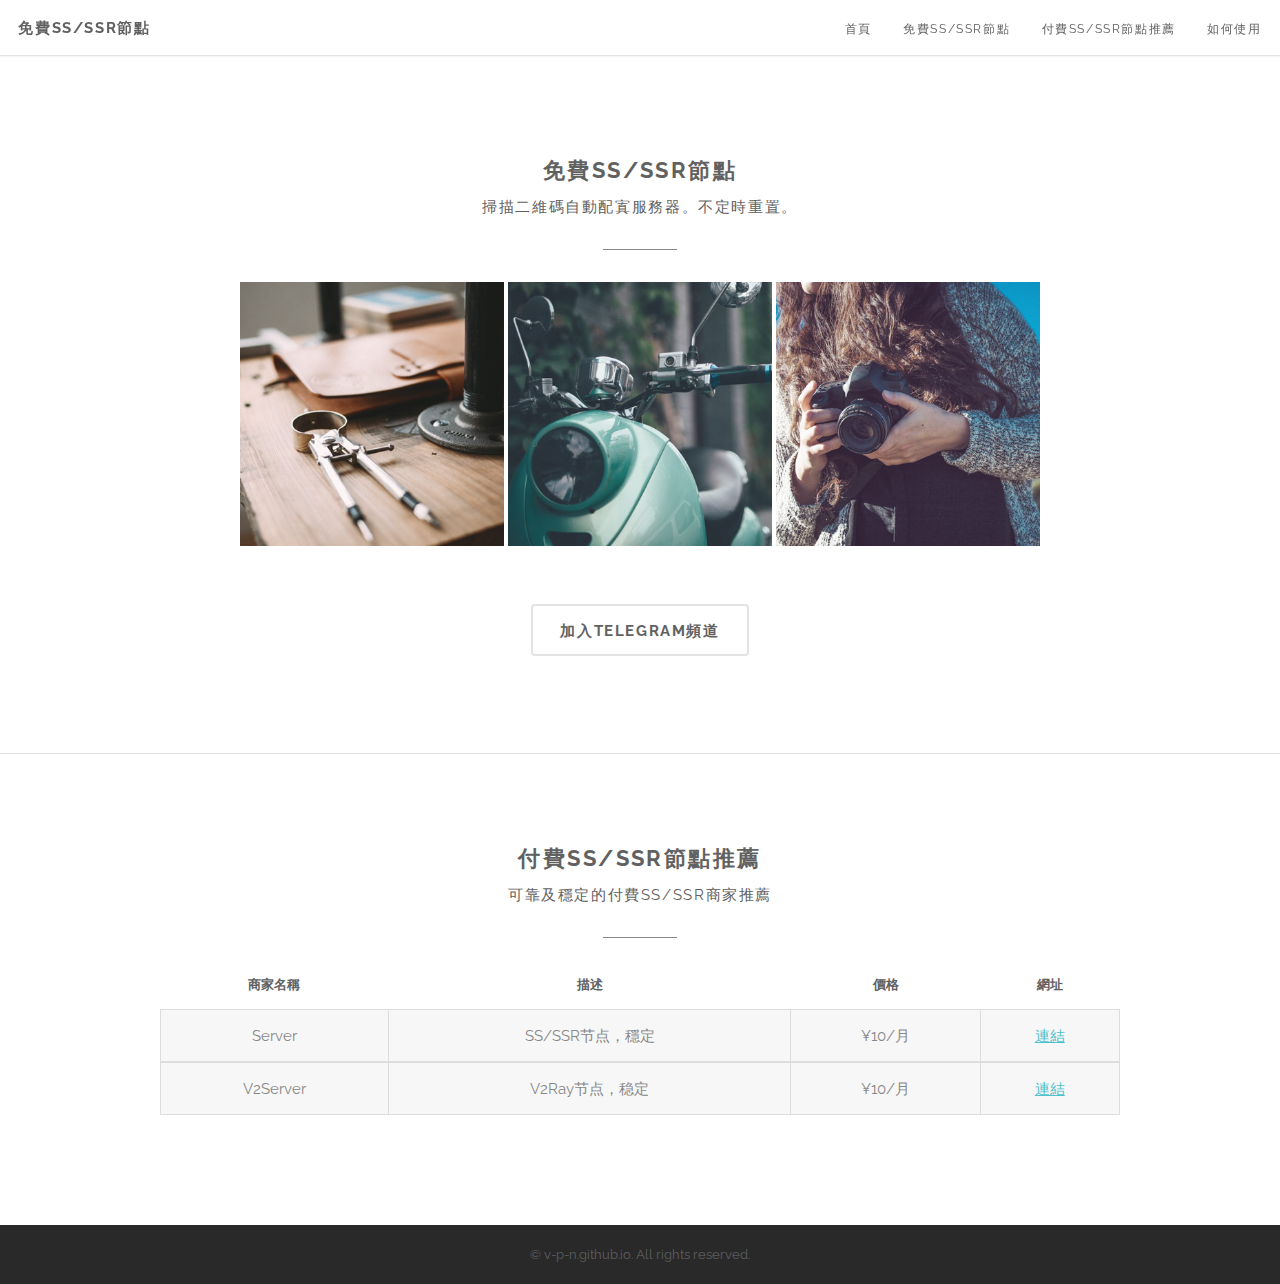
==== index.html @ 8979adcf "Update index.html" ====
<!DOCTYPE html>
<html>
	<head>
		<title>永久免费SS/SSR节点分享</title>
		<meta charset="utf-8" />
		<meta name="keywords" content="永久免费SS/SSR节点分享，免费VPN，免费Shadowsocks账号，免费Shadowrocket账号" />
		<meta name="description" content="永久免费SS/ShadowsocksR节点分享" />
		<meta name="viewport" content="width=device-width, initial-scale=1" />	
		<link rel="shortcut icon" href="/assets/logo.png">
		<link rel="stylesheet" href="/assets/css/main.css" />		
	</head>
	<body class="landing">

		<!-- Header -->
			<div id="header">
				<h1 id="logo"><a href="index.html">免費SS/SSR節點</a></h1>
				<p>永久免費SS/SSR節點分享</p>
				<nav id="nav">
					<ul>
						<li><a href="index.html">首頁</a></li>
						<li>
							<a href="#free">免費SS/SSR節點</a>
						</li>
						<li><a href="#sslist">付費SS/SSR節點推薦</a></li>
						<li><a href="https://shadowsocks-help.github.io/" " target="_blank">如何使用</a></li>
					</ul>
				</nav>
			</div>

		<!-- Free -->
			<section id="free" class="wrapper style1 special">
				<div class="container">
					<header class="major">
						<h2>免費SS/SSR節點</h2>
						<p>掃描二維碼自動配寘服務器。不定時重置。</p>
					</header>
				</div>
				<section class="carousel">
					<article>
						<a href="/assets/01.JPG" class="image ">
							<img src="/assets/01.jpg" alt="" title="节点-1" /></a>
					</article>
					<article>
						<a href="/assets/02.JPG" class="image ">
							<img src="/assets/02.jpg" alt="" title="节点-2" /></a>
					</article>
					<article>
						<a href="/assets/03.JPG" class="image ">
							<img src="/assets/03.jpg" alt="" title="节点-3" /></a>
					</article>
				</section>
				<div class="container">
					<ul class="actions align-center">
						<li><a href="https://t.me/freessssr" " target="_blank"  class="button alt">加入Telegram頻道</a></li>
					</ul>
				</div>
			</section>

		<!-- sslist -->
			<section id="sslist" class="wrapper style1 special">
				<div class="container">
					<header class="major">
						<h2>付費SS/SSR節點推薦</h2>
						<p>可靠及穩定的付費SS/SSR商家推薦</p>
					</header>
						<section>
							<div class="table-wrapper">
								<table class="alt">
									<thead>
										<tr>
											<th>商家名稱</th>
											<th>描述</th>
											<th>價格</th>
											<th>網址</th>
										</tr>
									</thead>
									<tbody>
                                                                                <tr>
                                                                                        <td>Server</td>
                                                                                        <td>SS/SSR节点，穩定</td>
                                                                                        <td>¥10/月</td>
                                                                                        <td><a href="https://s-s-r.github.io/
" target="_blank">連結</a></td>
                                                                                </tr>
										
									</tbody>
																		<tbody>
                                                                                <tr>
                                                                                        <td>V2Server</td>
                                                                                        <td>V2Ray节点，稳定</td>
                                                                                        <td>¥10/月</td>
                                                                                        <td><a href="https://v2server.github.io/
" target="_blank">連結</a></td>
                                                                                </tr>
										
									</tbody>
									<tfoot>
										<tr>
											<td colspan="2"></td>
											</td>                                                                                      
										</tr>
									</tfoot>
								</table>
							</div>
						</section>
				</div>
			</section>

		<!-- Footer -->
			<div id="footer">
				<div class="copyright">
					&copy; v-p-n.github.io. All rights reserved.
				</div>
			</div>

		<!-- Scripts -->
			<script src="/assets/jquery.min.js"></script>
			<script src="/assets/skel.min.js"></script>
			<script src="/assets/jquery.dropotron.min.js"></script>
			<script src="/assets/jquery.onvisible.min.js"></script>
			<script src="/assets/jquery.poptrox.min.js"></script>
			<script src="/assets/util.js"></script>			
			<script src="/assets/main.js"></script>
	</body>
</html>
---- assets/css/main.css ----
@import url("font-awesome.min.css");
@import url("https://fonts.googleapis.com/css?family=Raleway:400,700");

/*
	Gravity by Pixelarity
	pixelarity.com | hello@pixelarity.com
	License: pixelarity.com/license
*/

/* Reset */

	html, body, div, span, applet, object, iframe, h1, h2, h3, h4, h5, h6, p, blockquote, pre, a, abbr, acronym, address, big, cite, code, del, dfn, em, img, ins, kbd, q, s, samp, small, strike, strong, sub, sup, tt, var, b, u, i, center, dl, dt, dd, ol, ul, li, fieldset, form, label, legend, table, caption, tbody, tfoot, thead, tr, th, td, article, aside, canvas, details, embed, figure, figcaption, footer, header, hgroup, menu, nav, output, ruby, section, summary, time, mark, audio, video {
		margin: 0;
		padding: 0;
		border: 0;
		font-size: 100%;
		font: inherit;
		vertical-align: baseline;
	}

	article, aside, details, figcaption, figure, footer, header, hgroup, menu, nav, section {
		display: block;
	}

	body {
		line-height: 1;
	}

	ol, ul {
		list-style: none;
	}

	blockquote, q {
		quotes: none;
	}

	blockquote:before, blockquote:after, q:before, q:after {
		content: '';
		content: none;
	}

	table {
		border-collapse: collapse;
		border-spacing: 0;
	}

	body {
		-webkit-text-size-adjust: none;
	}

/* Box Model */

	*, *:before, *:after {
		-moz-box-sizing: border-box;
		-webkit-box-sizing: border-box;
		box-sizing: border-box;
	}

/* Containers */

	.container {
		margin-left: auto;
		margin-right: auto;
	}

	.container.\31 25\25 {
		width: 100%;
		max-width: 1750px;
		min-width: 1400px;
	}

	.container.\37 5\25 {
		width: 1050px;
	}

	.container.\35 0\25 {
		width: 700px;
	}

	.container.\32 5\25 {
		width: 350px;
	}

	.container {
		width: 1400px;
	}

	@media screen and (max-width: 1680px) {

		.container.\31 25\25 {
			width: 100%;
			max-width: 1500px;
			min-width: 1200px;
		}

		.container.\37 5\25 {
			width: 900px;
		}

		.container.\35 0\25 {
			width: 600px;
		}

		.container.\32 5\25 {
			width: 300px;
		}

		.container {
			width: 1200px;
		}

	}

	@media screen and (max-width: 1280px) {

		.container.\31 25\25 {
			width: 100%;
			max-width: 1200px;
			min-width: 960px;
		}

		.container.\37 5\25 {
			width: 720px;
		}

		.container.\35 0\25 {
			width: 480px;
		}

		.container.\32 5\25 {
			width: 240px;
		}

		.container {
			width: 960px;
		}

	}

	@media screen and (max-width: 980px) {

		.container.\31 25\25 {
			width: 100%;
			max-width: 112.5%;
			min-width: 90%;
		}

		.container.\37 5\25 {
			width: 67.5%;
		}

		.container.\35 0\25 {
			width: 45%;
		}

		.container.\32 5\25 {
			width: 22.5%;
		}

		.container {
			width: 90% !important;
		}

	}

	@media screen and (max-width: 736px) {

		.container.\31 25\25 {
			width: 100%;
			max-width: 112.5%;
			min-width: 90%;
		}

		.container.\37 5\25 {
			width: 67.5%;
		}

		.container.\35 0\25 {
			width: 45%;
		}

		.container.\32 5\25 {
			width: 22.5%;
		}

		.container {
			width: 90%;
		}

	}

	@media screen and (max-width: 480px) {

		.container.\31 25\25 {
			width: 100%;
			max-width: 112.5%;
			min-width: 90%;
		}

		.container.\37 5\25 {
			width: 67.5%;
		}

		.container.\35 0\25 {
			width: 45%;
		}

		.container.\32 5\25 {
			width: 22.5%;
		}

		.container {
			width: 90%;
		}

	}

/* Grid */

	.row {
		border-bottom: solid 1px transparent;
		-moz-box-sizing: border-box;
		-webkit-box-sizing: border-box;
		box-sizing: border-box;
	}

	.row > * {
		float: left;
		-moz-box-sizing: border-box;
		-webkit-box-sizing: border-box;
		box-sizing: border-box;
	}

	.row:after, .row:before {
		content: '';
		display: block;
		clear: both;
		height: 0;
	}

	.row.uniform > * > :first-child {
		margin-top: 0;
	}

	.row.uniform > * > :last-child {
		margin-bottom: 0;
	}

	.row.\30 \25 > * {
		padding: 0 0 0 0em;
	}

	.row.\30 \25 {
		margin: 0 0 -1px 0em;
	}

	.row.uniform.\30 \25 > * {
		padding: 0em 0 0 0em;
	}

	.row.uniform.\30 \25 {
		margin: 0em 0 -1px 0em;
	}

	.row > * {
		padding: 0 0 0 2em;
	}

	.row {
		margin: 0 0 -1px -2em;
	}

	.row.uniform > * {
		padding: 2em 0 0 2em;
	}

	.row.uniform {
		margin: -2em 0 -1px -2em;
	}

	.row.\32 00\25 > * {
		padding: 0 0 0 4em;
	}

	.row.\32 00\25 {
		margin: 0 0 -1px -4em;
	}

	.row.uniform.\32 00\25 > * {
		padding: 4em 0 0 4em;
	}

	.row.uniform.\32 00\25 {
		margin: -4em 0 -1px -4em;
	}

	.row.\31 50\25 > * {
		padding: 0 0 0 3em;
	}

	.row.\31 50\25 {
		margin: 0 0 -1px -3em;
	}

	.row.uniform.\31 50\25 > * {
		padding: 3em 0 0 3em;
	}

	.row.uniform.\31 50\25 {
		margin: -3em 0 -1px -3em;
	}

	.row.\35 0\25 > * {
		padding: 0 0 0 1em;
	}

	.row.\35 0\25 {
		margin: 0 0 -1px -1em;
	}

	.row.uniform.\35 0\25 > * {
		padding: 1em 0 0 1em;
	}

	.row.uniform.\35 0\25 {
		margin: -1em 0 -1px -1em;
	}

	.row.\32 5\25 > * {
		padding: 0 0 0 0.5em;
	}

	.row.\32 5\25 {
		margin: 0 0 -1px -0.5em;
	}

	.row.uniform.\32 5\25 > * {
		padding: 0.5em 0 0 0.5em;
	}

	.row.uniform.\32 5\25 {
		margin: -0.5em 0 -1px -0.5em;
	}

	.\31 2u, .\31 2u\24 {
		width: 100%;
		clear: none;
		margin-left: 0;
	}

	.\31 1u, .\31 1u\24 {
		width: 91.6666666667%;
		clear: none;
		margin-left: 0;
	}

	.\31 0u, .\31 0u\24 {
		width: 83.3333333333%;
		clear: none;
		margin-left: 0;
	}

	.\39 u, .\39 u\24 {
		width: 75%;
		clear: none;
		margin-left: 0;
	}

	.\38 u, .\38 u\24 {
		width: 66.6666666667%;
		clear: none;
		margin-left: 0;
	}

	.\37 u, .\37 u\24 {
		width: 58.3333333333%;
		clear: none;
		margin-left: 0;
	}

	.\36 u, .\36 u\24 {
		width: 50%;
		clear: none;
		margin-left: 0;
	}

	.\35 u, .\35 u\24 {
		width: 41.6666666667%;
		clear: none;
		margin-left: 0;
	}

	.\34 u, .\34 u\24 {
		width: 33.3333333333%;
		clear: none;
		margin-left: 0;
	}

	.\33 u, .\33 u\24 {
		width: 25%;
		clear: none;
		margin-left: 0;
	}

	.\32 u, .\32 u\24 {
		width: 16.6666666667%;
		clear: none;
		margin-left: 0;
	}

	.\31 u, .\31 u\24 {
		width: 8.3333333333%;
		clear: none;
		margin-left: 0;
	}

	.\31 2u\24 + *,
	.\31 1u\24 + *,
	.\31 0u\24 + *,
	.\39 u\24 + *,
	.\38 u\24 + *,
	.\37 u\24 + *,
	.\36 u\24 + *,
	.\35 u\24 + *,
	.\34 u\24 + *,
	.\33 u\24 + *,
	.\32 u\24 + *,
	.\31 u\24 + * {
		clear: left;
	}

	.\-11u {
		margin-left: 91.66667%;
	}

	.\-10u {
		margin-left: 83.33333%;
	}

	.\-9u {
		margin-left: 75%;
	}

	.\-8u {
		margin-left: 66.66667%;
	}

	.\-7u {
		margin-left: 58.33333%;
	}

	.\-6u {
		margin-left: 50%;
	}

	.\-5u {
		margin-left: 41.66667%;
	}

	.\-4u {
		margin-left: 33.33333%;
	}

	.\-3u {
		margin-left: 25%;
	}

	.\-2u {
		margin-left: 16.66667%;
	}

	.\-1u {
		margin-left: 8.33333%;
	}

	@media screen and (max-width: 1680px) {

		.row > * {
			padding: 0 0 0 2em;
		}

		.row {
			margin: 0 0 -1px -2em;
		}

		.row.uniform > * {
			padding: 2em 0 0 2em;
		}

		.row.uniform {
			margin: -2em 0 -1px -2em;
		}

		.row.\32 00\25 > * {
			padding: 0 0 0 4em;
		}

		.row.\32 00\25 {
			margin: 0 0 -1px -4em;
		}

		.row.uniform.\32 00\25 > * {
			padding: 4em 0 0 4em;
		}

		.row.uniform.\32 00\25 {
			margin: -4em 0 -1px -4em;
		}

		.row.\31 50\25 > * {
			padding: 0 0 0 3em;
		}

		.row.\31 50\25 {
			margin: 0 0 -1px -3em;
		}

		.row.uniform.\31 50\25 > * {
			padding: 3em 0 0 3em;
		}

		.row.uniform.\31 50\25 {
			margin: -3em 0 -1px -3em;
		}

		.row.\35 0\25 > * {
			padding: 0 0 0 1em;
		}

		.row.\35 0\25 {
			margin: 0 0 -1px -1em;
		}

		.row.uniform.\35 0\25 > * {
			padding: 1em 0 0 1em;
		}

		.row.uniform.\35 0\25 {
			margin: -1em 0 -1px -1em;
		}

		.row.\32 5\25 > * {
			padding: 0 0 0 0.5em;
		}

		.row.\32 5\25 {
			margin: 0 0 -1px -0.5em;
		}

		.row.uniform.\32 5\25 > * {
			padding: 0.5em 0 0 0.5em;
		}

		.row.uniform.\32 5\25 {
			margin: -0.5em 0 -1px -0.5em;
		}

		.\31 2u\28xlarge\29, .\31 2u\24\28xlarge\29 {
			width: 100%;
			clear: none;
			margin-left: 0;
		}

		.\31 1u\28xlarge\29, .\31 1u\24\28xlarge\29 {
			width: 91.6666666667%;
			clear: none;
			margin-left: 0;
		}

		.\31 0u\28xlarge\29, .\31 0u\24\28xlarge\29 {
			width: 83.3333333333%;
			clear: none;
			margin-left: 0;
		}

		.\39 u\28xlarge\29, .\39 u\24\28xlarge\29 {
			width: 75%;
			clear: none;
			margin-left: 0;
		}

		.\38 u\28xlarge\29, .\38 u\24\28xlarge\29 {
			width: 66.6666666667%;
			clear: none;
			margin-left: 0;
		}

		.\37 u\28xlarge\29, .\37 u\24\28xlarge\29 {
			width: 58.3333333333%;
			clear: none;
			margin-left: 0;
		}

		.\36 u\28xlarge\29, .\36 u\24\28xlarge\29 {
			width: 50%;
			clear: none;
			margin-left: 0;
		}

		.\35 u\28xlarge\29, .\35 u\24\28xlarge\29 {
			width: 41.6666666667%;
			clear: none;
			margin-left: 0;
		}

		.\34 u\28xlarge\29, .\34 u\24\28xlarge\29 {
			width: 33.3333333333%;
			clear: none;
			margin-left: 0;
		}

		.\33 u\28xlarge\29, .\33 u\24\28xlarge\29 {
			width: 25%;
			clear: none;
			margin-left: 0;
		}

		.\32 u\28xlarge\29, .\32 u\24\28xlarge\29 {
			width: 16.6666666667%;
			clear: none;
			margin-left: 0;
		}

		.\31 u\28xlarge\29, .\31 u\24\28xlarge\29 {
			width: 8.3333333333%;
			clear: none;
			margin-left: 0;
		}

		.\31 2u\24\28xlarge\29 + *,
		.\31 1u\24\28xlarge\29 + *,
		.\31 0u\24\28xlarge\29 + *,
		.\39 u\24\28xlarge\29 + *,
		.\38 u\24\28xlarge\29 + *,
		.\37 u\24\28xlarge\29 + *,
		.\36 u\24\28xlarge\29 + *,
		.\35 u\24\28xlarge\29 + *,
		.\34 u\24\28xlarge\29 + *,
		.\33 u\24\28xlarge\29 + *,
		.\32 u\24\28xlarge\29 + *,
		.\31 u\24\28xlarge\29 + * {
			clear: left;
		}

		.\-11u\28xlarge\29 {
			margin-left: 91.66667%;
		}

		.\-10u\28xlarge\29 {
			margin-left: 83.33333%;
		}

		.\-9u\28xlarge\29 {
			margin-left: 75%;
		}

		.\-8u\28xlarge\29 {
			margin-left: 66.66667%;
		}

		.\-7u\28xlarge\29 {
			margin-left: 58.33333%;
		}

		.\-6u\28xlarge\29 {
			margin-left: 50%;
		}

		.\-5u\28xlarge\29 {
			margin-left: 41.66667%;
		}

		.\-4u\28xlarge\29 {
			margin-left: 33.33333%;
		}

		.\-3u\28xlarge\29 {
			margin-left: 25%;
		}

		.\-2u\28xlarge\29 {
			margin-left: 16.66667%;
		}

		.\-1u\28xlarge\29 {
			margin-left: 8.33333%;
		}

	}

	@media screen and (max-width: 1280px) {

		.row > * {
			padding: 0 0 0 1.5em;
		}

		.row {
			margin: 0 0 -1px -1.5em;
		}

		.row.uniform > * {
			padding: 1.5em 0 0 1.5em;
		}

		.row.uniform {
			margin: -1.5em 0 -1px -1.5em;
		}

		.row.\32 00\25 > * {
			padding: 0 0 0 3em;
		}

		.row.\32 00\25 {
			margin: 0 0 -1px -3em;
		}

		.row.uniform.\32 00\25 > * {
			padding: 3em 0 0 3em;
		}

		.row.uniform.\32 00\25 {
			margin: -3em 0 -1px -3em;
		}

		.row.\31 50\25 > * {
			padding: 0 0 0 2.25em;
		}

		.row.\31 50\25 {
			margin: 0 0 -1px -2.25em;
		}

		.row.uniform.\31 50\25 > * {
			padding: 2.25em 0 0 2.25em;
		}

		.row.uniform.\31 50\25 {
			margin: -2.25em 0 -1px -2.25em;
		}

		.row.\35 0\25 > * {
			padding: 0 0 0 0.75em;
		}

		.row.\35 0\25 {
			margin: 0 0 -1px -0.75em;
		}

		.row.uniform.\35 0\25 > * {
			padding: 0.75em 0 0 0.75em;
		}

		.row.uniform.\35 0\25 {
			margin: -0.75em 0 -1px -0.75em;
		}

		.row.\32 5\25 > * {
			padding: 0 0 0 0.375em;
		}

		.row.\32 5\25 {
			margin: 0 0 -1px -0.375em;
		}

		.row.uniform.\32 5\25 > * {
			padding: 0.375em 0 0 0.375em;
		}

		.row.uniform.\32 5\25 {
			margin: -0.375em 0 -1px -0.375em;
		}

		.\31 2u\28large\29, .\31 2u\24\28large\29 {
			width: 100%;
			clear: none;
			margin-left: 0;
		}

		.\31 1u\28large\29, .\31 1u\24\28large\29 {
			width: 91.6666666667%;
			clear: none;
			margin-left: 0;
		}

		.\31 0u\28large\29, .\31 0u\24\28large\29 {
			width: 83.3333333333%;
			clear: none;
			margin-left: 0;
		}

		.\39 u\28large\29, .\39 u\24\28large\29 {
			width: 75%;
			clear: none;
			margin-left: 0;
		}

		.\38 u\28large\29, .\38 u\24\28large\29 {
			width: 66.6666666667%;
			clear: none;
			margin-left: 0;
		}

		.\37 u\28large\29, .\37 u\24\28large\29 {
			width: 58.3333333333%;
			clear: none;
			margin-left: 0;
		}

		.\36 u\28large\29, .\36 u\24\28large\29 {
			width: 50%;
			clear: none;
			margin-left: 0;
		}

		.\35 u\28large\29, .\35 u\24\28large\29 {
			width: 41.6666666667%;
			clear: none;
			margin-left: 0;
		}

		.\34 u\28large\29, .\34 u\24\28large\29 {
			width: 33.3333333333%;
			clear: none;
			margin-left: 0;
		}

		.\33 u\28large\29, .\33 u\24\28large\29 {
			width: 25%;
			clear: none;
			margin-left: 0;
		}

		.\32 u\28large\29, .\32 u\24\28large\29 {
			width: 16.6666666667%;
			clear: none;
			margin-left: 0;
		}

		.\31 u\28large\29, .\31 u\24\28large\29 {
			width: 8.3333333333%;
			clear: none;
			margin-left: 0;
		}

		.\31 2u\24\28large\29 + *,
		.\31 1u\24\28large\29 + *,
		.\31 0u\24\28large\29 + *,
		.\39 u\24\28large\29 + *,
		.\38 u\24\28large\29 + *,
		.\37 u\24\28large\29 + *,
		.\36 u\24\28large\29 + *,
		.\35 u\24\28large\29 + *,
		.\34 u\24\28large\29 + *,
		.\33 u\24\28large\29 + *,
		.\32 u\24\28large\29 + *,
		.\31 u\24\28large\29 + * {
			clear: left;
		}

		.\-11u\28large\29 {
			margin-left: 91.66667%;
		}

		.\-10u\28large\29 {
			margin-left: 83.33333%;
		}

		.\-9u\28large\29 {
			margin-left: 75%;
		}

		.\-8u\28large\29 {
			margin-left: 66.66667%;
		}

		.\-7u\28large\29 {
			margin-left: 58.33333%;
		}

		.\-6u\28large\29 {
			margin-left: 50%;
		}

		.\-5u\28large\29 {
			margin-left: 41.66667%;
		}

		.\-4u\28large\29 {
			margin-left: 33.33333%;
		}

		.\-3u\28large\29 {
			margin-left: 25%;
		}

		.\-2u\28large\29 {
			margin-left: 16.66667%;
		}

		.\-1u\28large\29 {
			margin-left: 8.33333%;
		}

	}

	@media screen and (max-width: 980px) {

		.row > * {
			padding: 0 0 0 1.5em;
		}

		.row {
			margin: 0 0 -1px -1.5em;
		}

		.row.uniform > * {
			padding: 1.5em 0 0 1.5em;
		}

		.row.uniform {
			margin: -1.5em 0 -1px -1.5em;
		}

		.row.\32 00\25 > * {
			padding: 0 0 0 3em;
		}

		.row.\32 00\25 {
			margin: 0 0 -1px -3em;
		}

		.row.uniform.\32 00\25 > * {
			padding: 3em 0 0 3em;
		}

		.row.uniform.\32 00\25 {
			margin: -3em 0 -1px -3em;
		}

		.row.\31 50\25 > * {
			padding: 0 0 0 2.25em;
		}

		.row.\31 50\25 {
			margin: 0 0 -1px -2.25em;
		}

		.row.uniform.\31 50\25 > * {
			padding: 2.25em 0 0 2.25em;
		}

		.row.uniform.\31 50\25 {
			margin: -2.25em 0 -1px -2.25em;
		}

		.row.\35 0\25 > * {
			padding: 0 0 0 0.75em;
		}

		.row.\35 0\25 {
			margin: 0 0 -1px -0.75em;
		}

		.row.uniform.\35 0\25 > * {
			padding: 0.75em 0 0 0.75em;
		}

		.row.uniform.\35 0\25 {
			margin: -0.75em 0 -1px -0.75em;
		}

		.row.\32 5\25 > * {
			padding: 0 0 0 0.375em;
		}

		.row.\32 5\25 {
			margin: 0 0 -1px -0.375em;
		}

		.row.uniform.\32 5\25 > * {
			padding: 0.375em 0 0 0.375em;
		}

		.row.uniform.\32 5\25 {
			margin: -0.375em 0 -1px -0.375em;
		}

		.\31 2u\28medium\29, .\31 2u\24\28medium\29 {
			width: 100%;
			clear: none;
			margin-left: 0;
		}

		.\31 1u\28medium\29, .\31 1u\24\28medium\29 {
			width: 91.6666666667%;
			clear: none;
			margin-left: 0;
		}

		.\31 0u\28medium\29, .\31 0u\24\28medium\29 {
			width: 83.3333333333%;
			clear: none;
			margin-left: 0;
		}

		.\39 u\28medium\29, .\39 u\24\28medium\29 {
			width: 75%;
			clear: none;
			margin-left: 0;
		}

		.\38 u\28medium\29, .\38 u\24\28medium\29 {
			width: 66.6666666667%;
			clear: none;
			margin-left: 0;
		}

		.\37 u\28medium\29, .\37 u\24\28medium\29 {
			width: 58.3333333333%;
			clear: none;
			margin-left: 0;
		}

		.\36 u\28medium\29, .\36 u\24\28medium\29 {
			width: 50%;
			clear: none;
			margin-left: 0;
		}

		.\35 u\28medium\29, .\35 u\24\28medium\29 {
			width: 41.6666666667%;
			clear: none;
			margin-left: 0;
		}

		.\34 u\28medium\29, .\34 u\24\28medium\29 {
			width: 33.3333333333%;
			clear: none;
			margin-left: 0;
		}

		.\33 u\28medium\29, .\33 u\24\28medium\29 {
			width: 25%;
			clear: none;
			margin-left: 0;
		}

		.\32 u\28medium\29, .\32 u\24\28medium\29 {
			width: 16.6666666667%;
			clear: none;
			margin-left: 0;
		}

		.\31 u\28medium\29, .\31 u\24\28medium\29 {
			width: 8.3333333333%;
			clear: none;
			margin-left: 0;
		}

		.\31 2u\24\28medium\29 + *,
		.\31 1u\24\28medium\29 + *,
		.\31 0u\24\28medium\29 + *,
		.\39 u\24\28medium\29 + *,
		.\38 u\24\28medium\29 + *,
		.\37 u\24\28medium\29 + *,
		.\36 u\24\28medium\29 + *,
		.\35 u\24\28medium\29 + *,
		.\34 u\24\28medium\29 + *,
		.\33 u\24\28medium\29 + *,
		.\32 u\24\28medium\29 + *,
		.\31 u\24\28medium\29 + * {
			clear: left;
		}

		.\-11u\28medium\29 {
			margin-left: 91.66667%;
		}

		.\-10u\28medium\29 {
			margin-left: 83.33333%;
		}

		.\-9u\28medium\29 {
			margin-left: 75%;
		}

		.\-8u\28medium\29 {
			margin-left: 66.66667%;
		}

		.\-7u\28medium\29 {
			margin-left: 58.33333%;
		}

		.\-6u\28medium\29 {
			margin-left: 50%;
		}

		.\-5u\28medium\29 {
			margin-left: 41.66667%;
		}

		.\-4u\28medium\29 {
			margin-left: 33.33333%;
		}

		.\-3u\28medium\29 {
			margin-left: 25%;
		}

		.\-2u\28medium\29 {
			margin-left: 16.66667%;
		}

		.\-1u\28medium\29 {
			margin-left: 8.33333%;
		}

	}

	@media screen and (max-width: 736px) {

		.row > * {
			padding: 0 0 0 1.25em;
		}

		.row {
			margin: 0 0 -1px -1.25em;
		}

		.row.uniform > * {
			padding: 1.25em 0 0 1.25em;
		}

		.row.uniform {
			margin: -1.25em 0 -1px -1.25em;
		}

		.row.\32 00\25 > * {
			padding: 0 0 0 2.5em;
		}

		.row.\32 00\25 {
			margin: 0 0 -1px -2.5em;
		}

		.row.uniform.\32 00\25 > * {
			padding: 2.5em 0 0 2.5em;
		}

		.row.uniform.\32 00\25 {
			margin: -2.5em 0 -1px -2.5em;
		}

		.row.\31 50\25 > * {
			padding: 0 0 0 1.875em;
		}

		.row.\31 50\25 {
			margin: 0 0 -1px -1.875em;
		}

		.row.uniform.\31 50\25 > * {
			padding: 1.875em 0 0 1.875em;
		}

		.row.uniform.\31 50\25 {
			margin: -1.875em 0 -1px -1.875em;
		}

		.row.\35 0\25 > * {
			padding: 0 0 0 0.625em;
		}

		.row.\35 0\25 {
			margin: 0 0 -1px -0.625em;
		}

		.row.uniform.\35 0\25 > * {
			padding: 0.625em 0 0 0.625em;
		}

		.row.uniform.\35 0\25 {
			margin: -0.625em 0 -1px -0.625em;
		}

		.row.\32 5\25 > * {
			padding: 0 0 0 0.3125em;
		}

		.row.\32 5\25 {
			margin: 0 0 -1px -0.3125em;
		}

		.row.uniform.\32 5\25 > * {
			padding: 0.3125em 0 0 0.3125em;
		}

		.row.uniform.\32 5\25 {
			margin: -0.3125em 0 -1px -0.3125em;
		}

		.\31 2u\28small\29, .\31 2u\24\28small\29 {
			width: 100%;
			clear: none;
			margin-left: 0;
		}

		.\31 1u\28small\29, .\31 1u\24\28small\29 {
			width: 91.6666666667%;
			clear: none;
			margin-left: 0;
		}

		.\31 0u\28small\29, .\31 0u\24\28small\29 {
			width: 83.3333333333%;
			clear: none;
			margin-left: 0;
		}

		.\39 u\28small\29, .\39 u\24\28small\29 {
			width: 75%;
			clear: none;
			margin-left: 0;
		}

		.\38 u\28small\29, .\38 u\24\28small\29 {
			width: 66.6666666667%;
			clear: none;
			margin-left: 0;
		}

		.\37 u\28small\29, .\37 u\24\28small\29 {
			width: 58.3333333333%;
			clear: none;
			margin-left: 0;
		}

		.\36 u\28small\29, .\36 u\24\28small\29 {
			width: 50%;
			clear: none;
			margin-left: 0;
		}

		.\35 u\28small\29, .\35 u\24\28small\29 {
			width: 41.6666666667%;
			clear: none;
			margin-left: 0;
		}

		.\34 u\28small\29, .\34 u\24\28small\29 {
			width: 33.3333333333%;
			clear: none;
			margin-left: 0;
		}

		.\33 u\28small\29, .\33 u\24\28small\29 {
			width: 25%;
			clear: none;
			margin-left: 0;
		}

		.\32 u\28small\29, .\32 u\24\28small\29 {
			width: 16.6666666667%;
			clear: none;
			margin-left: 0;
		}

		.\31 u\28small\29, .\31 u\24\28small\29 {
			width: 8.3333333333%;
			clear: none;
			margin-left: 0;
		}

		.\31 2u\24\28small\29 + *,
		.\31 1u\24\28small\29 + *,
		.\31 0u\24\28small\29 + *,
		.\39 u\24\28small\29 + *,
		.\38 u\24\28small\29 + *,
		.\37 u\24\28small\29 + *,
		.\36 u\24\28small\29 + *,
		.\35 u\24\28small\29 + *,
		.\34 u\24\28small\29 + *,
		.\33 u\24\28small\29 + *,
		.\32 u\24\28small\29 + *,
		.\31 u\24\28small\29 + * {
			clear: left;
		}

		.\-11u\28small\29 {
			margin-left: 91.66667%;
		}

		.\-10u\28small\29 {
			margin-left: 83.33333%;
		}

		.\-9u\28small\29 {
			margin-left: 75%;
		}

		.\-8u\28small\29 {
			margin-left: 66.66667%;
		}

		.\-7u\28small\29 {
			margin-left: 58.33333%;
		}

		.\-6u\28small\29 {
			margin-left: 50%;
		}

		.\-5u\28small\29 {
			margin-left: 41.66667%;
		}

		.\-4u\28small\29 {
			margin-left: 33.33333%;
		}

		.\-3u\28small\29 {
			margin-left: 25%;
		}

		.\-2u\28small\29 {
			margin-left: 16.66667%;
		}

		.\-1u\28small\29 {
			margin-left: 8.33333%;
		}

	}

	@media screen and (max-width: 480px) {

		.row > * {
			padding: 0 0 0 1.25em;
		}

		.row {
			margin: 0 0 -1px -1.25em;
		}

		.row.uniform > * {
			padding: 1.25em 0 0 1.25em;
		}

		.row.uniform {
			margin: -1.25em 0 -1px -1.25em;
		}

		.row.\32 00\25 > * {
			padding: 0 0 0 2.5em;
		}

		.row.\32 00\25 {
			margin: 0 0 -1px -2.5em;
		}

		.row.uniform.\32 00\25 > * {
			padding: 2.5em 0 0 2.5em;
		}

		.row.uniform.\32 00\25 {
			margin: -2.5em 0 -1px -2.5em;
		}

		.row.\31 50\25 > * {
			padding: 0 0 0 1.875em;
		}

		.row.\31 50\25 {
			margin: 0 0 -1px -1.875em;
		}

		.row.uniform.\31 50\25 > * {
			padding: 1.875em 0 0 1.875em;
		}

		.row.uniform.\31 50\25 {
			margin: -1.875em 0 -1px -1.875em;
		}

		.row.\35 0\25 > * {
			padding: 0 0 0 0.625em;
		}

		.row.\35 0\25 {
			margin: 0 0 -1px -0.625em;
		}

		.row.uniform.\35 0\25 > * {
			padding: 0.625em 0 0 0.625em;
		}

		.row.uniform.\35 0\25 {
			margin: -0.625em 0 -1px -0.625em;
		}

		.row.\32 5\25 > * {
			padding: 0 0 0 0.3125em;
		}

		.row.\32 5\25 {
			margin: 0 0 -1px -0.3125em;
		}

		.row.uniform.\32 5\25 > * {
			padding: 0.3125em 0 0 0.3125em;
		}

		.row.uniform.\32 5\25 {
			margin: -0.3125em 0 -1px -0.3125em;
		}

		.\31 2u\28xsmall\29, .\31 2u\24\28xsmall\29 {
			width: 100%;
			clear: none;
			margin-left: 0;
		}

		.\31 1u\28xsmall\29, .\31 1u\24\28xsmall\29 {
			width: 91.6666666667%;
			clear: none;
			margin-left: 0;
		}

		.\31 0u\28xsmall\29, .\31 0u\24\28xsmall\29 {
			width: 83.3333333333%;
			clear: none;
			margin-left: 0;
		}

		.\39 u\28xsmall\29, .\39 u\24\28xsmall\29 {
			width: 75%;
			clear: none;
			margin-left: 0;
		}

		.\38 u\28xsmall\29, .\38 u\24\28xsmall\29 {
			width: 66.6666666667%;
			clear: none;
			margin-left: 0;
		}

		.\37 u\28xsmall\29, .\37 u\24\28xsmall\29 {
			width: 58.3333333333%;
			clear: none;
			margin-left: 0;
		}

		.\36 u\28xsmall\29, .\36 u\24\28xsmall\29 {
			width: 50%;
			clear: none;
			margin-left: 0;
		}

		.\35 u\28xsmall\29, .\35 u\24\28xsmall\29 {
			width: 41.6666666667%;
			clear: none;
			margin-left: 0;
		}

		.\34 u\28xsmall\29, .\34 u\24\28xsmall\29 {
			width: 33.3333333333%;
			clear: none;
			margin-left: 0;
		}

		.\33 u\28xsmall\29, .\33 u\24\28xsmall\29 {
			width: 25%;
			clear: none;
			margin-left: 0;
		}

		.\32 u\28xsmall\29, .\32 u\24\28xsmall\29 {
			width: 16.6666666667%;
			clear: none;
			margin-left: 0;
		}

		.\31 u\28xsmall\29, .\31 u\24\28xsmall\29 {
			width: 8.3333333333%;
			clear: none;
			margin-left: 0;
		}

		.\31 2u\24\28xsmall\29 + *,
		.\31 1u\24\28xsmall\29 + *,
		.\31 0u\24\28xsmall\29 + *,
		.\39 u\24\28xsmall\29 + *,
		.\38 u\24\28xsmall\29 + *,
		.\37 u\24\28xsmall\29 + *,
		.\36 u\24\28xsmall\29 + *,
		.\35 u\24\28xsmall\29 + *,
		.\34 u\24\28xsmall\29 + *,
		.\33 u\24\28xsmall\29 + *,
		.\32 u\24\28xsmall\29 + *,
		.\31 u\24\28xsmall\29 + * {
			clear: left;
		}

		.\-11u\28xsmall\29 {
			margin-left: 91.66667%;
		}

		.\-10u\28xsmall\29 {
			margin-left: 83.33333%;
		}

		.\-9u\28xsmall\29 {
			margin-left: 75%;
		}

		.\-8u\28xsmall\29 {
			margin-left: 66.66667%;
		}

		.\-7u\28xsmall\29 {
			margin-left: 58.33333%;
		}

		.\-6u\28xsmall\29 {
			margin-left: 50%;
		}

		.\-5u\28xsmall\29 {
			margin-left: 41.66667%;
		}

		.\-4u\28xsmall\29 {
			margin-left: 33.33333%;
		}

		.\-3u\28xsmall\29 {
			margin-left: 25%;
		}

		.\-2u\28xsmall\29 {
			margin-left: 16.66667%;
		}

		.\-1u\28xsmall\29 {
			margin-left: 8.33333%;
		}

	}

/* Basic */

	body {
		background: #fff;
	}

		body.is-loading *, body.is-loading *:before, body.is-loading *:after {
			-moz-animation: none !important;
			-webkit-animation: none !important;
			-ms-animation: none !important;
			animation: none !important;
			-moz-transition: none !important;
			-webkit-transition: none !important;
			-ms-transition: none !important;
			transition: none !important;
		}

	body, input, select, textarea {
		color: #888;
		font-family: "Raleway", Helvetica, sans-serif;
		font-size: 13pt;
		font-weight: 400;
		line-height: 2em;
	}

	a {
		color: #4fc2cd;
		text-decoration: underline;
	}

		a:hover {
			text-decoration: none;
		}

	strong, b {
		color: #616161;
		font-weight: 700;
	}

	em, i {
		font-style: italic;
	}

	p {
		margin: 0 0 2em 0;
	}

	h1, h2, h3, h4, h5, h6 {
		color: #616161;
		font-weight: 700;
		letter-spacing: 0.11em;
		line-height: 1em;
		margin: 0 0 1em 0;
		text-transform: uppercase;
	}

		h1 a, h2 a, h3 a, h4 a, h5 a, h6 a {
			color: inherit;
			text-decoration: none;
		}

		h1 .icon, h2 .icon, h3 .icon, h4 .icon, h5 .icon, h6 .icon {
			margin-right: 0.65em;
		}

	h2 {
		font-size: 1.75em;
		line-height: 1.5em;
	}

	h3 {
		font-size: 1.35em;
		line-height: 1.5em;
	}

	h4 {
		font-size: 1.1em;
		line-height: 1.5em;
	}

	h5 {
		font-size: 0.9em;
		line-height: 1.5em;
	}

	h6 {
		font-size: 0.7em;
		line-height: 1.5em;
	}

	sub {
		font-size: 0.8em;
		position: relative;
		top: 0.5em;
	}

	sup {
		font-size: 0.8em;
		position: relative;
		top: -0.5em;
	}

	hr {
		border: 0;
		border-bottom: solid 1px rgba(144, 144, 144, 0.25);
		margin: 3em 0;
	}

		hr.major {
			margin: 5em 0;
		}

	blockquote {
		border-left: solid 4px rgba(144, 144, 144, 0.25);
		font-style: italic;
		margin: 0 0 2em 0;
		padding: 0.5em 0 0.5em 2em;
	}

	code {
		background: rgba(144, 144, 144, 0.075);
		border-radius: 4px;
		border: solid 1px rgba(144, 144, 144, 0.25);
		font-family: "Courier New", monospace;
		font-size: 0.9em;
		margin: 0 0.25em;
		padding: 0.25em 0.65em;
	}

	pre {
		-webkit-overflow-scrolling: touch;
		font-family: "Courier New", monospace;
		font-size: 0.9em;
		margin: 0 0 2em 0;
	}

		pre code {
			display: block;
			line-height: 1.75em;
			padding: 1em 1.5em;
			overflow-x: auto;
		}

	.align-left {
		text-align: left;
	}

	.align-center {
		text-align: center;
	}

	.align-right {
		text-align: right;
	}

/* Section/Article */

	section.special, header.special, article.special {
		text-align: center;
	}

	header p {
		color: #a7a7a7;
		letter-spacing: 0.11em;
		position: relative;
		margin: 0 0 1.5em 0;
	}

	header h2 + p {
		font-size: 1.25em;
		margin-top: -1em;
		line-height: 1.75em;
	}

	header h3 + p {
		font-size: 1.1em;
		margin-top: -0.8em;
		line-height: 1.75em;
	}

	header h4 + p,
	header h5 + p,
	header h6 + p {
		font-size: 0.9em;
		margin-top: -0.6em;
		line-height: 1.5em;
	}

	header.major {
		margin: 0 0 1.5em 0;
		text-transform: uppercase;
	}

		header.major h2, header.major h3, header.major h4, header.major h5, header.major h6 {
			margin: 0;
		}

		header.major p {
			color: #616161;
			margin: 0.5em 0 0 0;
		}

		header.major:after {
			background-color: #888;
			content: '';
			display: inline-block;
			height: 1px;
			margin: 2em 0 0 0;
			position: relative;
			width: 5em;
		}

/* Form */

	form {
		margin: 0 0 2em 0;
	}

	label {
		color: #616161;
		display: block;
		font-size: 0.9em;
		font-weight: 700;
		margin: 0 0 1em 0;
	}

	input[type="text"],
	input[type="password"],
	input[type="email"],
	select,
	textarea {
		-moz-appearance: none;
		-webkit-appearance: none;
		-ms-appearance: none;
		appearance: none;
		background: rgba(144, 144, 144, 0.075);
		border-radius: 4px;
		border: none;
		border: solid 1px rgba(144, 144, 144, 0.25);
		color: inherit;
		display: block;
		outline: 0;
		padding: 0 1em;
		text-decoration: none;
		width: 100%;
	}

		input[type="text"]:invalid,
		input[type="password"]:invalid,
		input[type="email"]:invalid,
		select:invalid,
		textarea:invalid {
			box-shadow: none;
		}

		input[type="text"]:focus,
		input[type="password"]:focus,
		input[type="email"]:focus,
		select:focus,
		textarea:focus {
			border-color: #4fc2cd;
			box-shadow: 0 0 0 1px #4fc2cd;
		}

	.select-wrapper {
		text-decoration: none;
		display: block;
		position: relative;
	}

		.select-wrapper:before {
			-moz-osx-font-smoothing: grayscale;
			-webkit-font-smoothing: antialiased;
			font-family: FontAwesome;
			font-style: normal;
			font-weight: normal;
			text-transform: none !important;
		}

		.select-wrapper:before {
			content: '\f078';
			color: rgba(144, 144, 144, 0.25);
			display: block;
			height: 2.75em;
			line-height: 2.75em;
			pointer-events: none;
			position: absolute;
			right: 0;
			text-align: center;
			top: 0;
			width: 2.75em;
		}

		.select-wrapper select::-ms-expand {
			display: none;
		}

	input[type="text"],
	input[type="password"],
	input[type="email"],
	select {
		height: 2.75em;
	}

	textarea {
		padding: 0.75em 1em;
	}

	input[type="checkbox"],
	input[type="radio"] {
		-moz-appearance: none;
		-webkit-appearance: none;
		-ms-appearance: none;
		appearance: none;
		display: block;
		float: left;
		margin-right: -2em;
		opacity: 0;
		width: 1em;
		z-index: -1;
	}

		input[type="checkbox"] + label,
		input[type="radio"] + label {
			text-decoration: none;
			color: #888;
			cursor: pointer;
			display: inline-block;
			font-size: 1em;
			font-weight: 400;
			padding-left: 2.4em;
			padding-right: 0.75em;
			position: relative;
		}

			input[type="checkbox"] + label:before,
			input[type="radio"] + label:before {
				-moz-osx-font-smoothing: grayscale;
				-webkit-font-smoothing: antialiased;
				font-family: FontAwesome;
				font-style: normal;
				font-weight: normal;
				text-transform: none !important;
			}

			input[type="checkbox"] + label:before,
			input[type="radio"] + label:before {
				background: rgba(144, 144, 144, 0.075);
				border-radius: 4px;
				border: solid 1px rgba(144, 144, 144, 0.25);
				content: '';
				display: inline-block;
				height: 1.65em;
				left: 0;
				line-height: 1.58125em;
				position: absolute;
				text-align: center;
				top: 0;
				width: 1.65em;
			}

		input[type="checkbox"]:checked + label:before,
		input[type="radio"]:checked + label:before {
			background: #292929;
			border-color: #292929;
			color: #ffffff;
			content: '\f00c';
		}

		input[type="checkbox"]:focus + label:before,
		input[type="radio"]:focus + label:before {
			border-color: #4fc2cd;
			box-shadow: 0 0 0 1px #4fc2cd;
		}

	input[type="checkbox"] + label:before {
		border-radius: 4px;
	}

	input[type="radio"] + label:before {
		border-radius: 100%;
	}

	::-webkit-input-placeholder {
		color: #a7a7a7 !important;
		opacity: 1.0;
	}

	:-moz-placeholder {
		color: #a7a7a7 !important;
		opacity: 1.0;
	}

	::-moz-placeholder {
		color: #a7a7a7 !important;
		opacity: 1.0;
	}

	:-ms-input-placeholder {
		color: #a7a7a7 !important;
		opacity: 1.0;
	}

	.formerize-placeholder {
		color: #a7a7a7 !important;
		opacity: 1.0;
	}

/* Box */

	.box {
		border-radius: 4px;
		border: solid 1px rgba(144, 144, 144, 0.25);
		margin-bottom: 2em;
		padding: 1.5em;
	}

		.box > :last-child,
		.box > :last-child > :last-child,
		.box > :last-child > :last-child > :last-child {
			margin-bottom: 0;
		}

		.box.alt {
			border: 0;
			border-radius: 0;
			padding: 0;
		}

/* Icon */

	.icon {
		text-decoration: none;
		border-bottom: none;
		position: relative;
	}

		.icon:before {
			-moz-osx-font-smoothing: grayscale;
			-webkit-font-smoothing: antialiased;
			font-family: FontAwesome;
			font-style: normal;
			font-weight: normal;
			text-transform: none !important;
		}

		.icon > .label {
			display: none;
		}

/* Image */

	.image {
		border-radius: 4px;
		border: 0;
		display: inline-block;
		position: relative;
	}

		.image img {
			border-radius: 4px;
			display: block;
		}

		.image.left {
			float: left;
			padding: 0 1.5em 1em 0;
			top: 0.25em;
		}

		.image.right {
			float: right;
			padding: 0 0 1em 1.5em;
			top: 0.25em;
		}

		.image.left, .image.right {
			max-width: 40%;
		}

			.image.left img, .image.right img {
				width: 100%;
			}

		.image.fit {
			display: block;
			margin: 0 0 2em 0;
			width: 100%;
		}

			.image.fit img {
				width: 100%;
			}

		.image.rounded img {
			border-radius: 100%;
		}

/* List */

	ol {
		list-style: decimal;
		margin: 0 0 2em 0;
		padding-left: 1.25em;
	}

		ol li {
			padding-left: 0.25em;
		}

	ul {
		list-style: disc;
		margin: 0 0 2em 0;
		padding-left: 1em;
	}

		ul li {
			padding-left: 0.5em;
		}

		ul.alt {
			list-style: none;
			padding-left: 0;
		}

			ul.alt li {
				border-top: solid 1px rgba(144, 144, 144, 0.25);
				padding: 0.5em 0;
			}

				ul.alt li:first-child {
					border-top: 0;
					padding-top: 0;
				}

		ul.icons {
			cursor: default;
			list-style: none;
			padding-left: 0;
		}

			ul.icons li {
				display: inline-block;
				padding: 0 1em 0 0;
			}

				ul.icons li:last-child {
					padding-right: 0;
				}

				ul.icons li .icon:before {
					font-size: 2em;
				}

		ul.labeled-icons {
			list-style: none;
			padding-left: 0;
		}

			ul.labeled-icons li {
				margin-bottom: 2em;
				padding-left: 3.25em;
				position: relative;
			}

			ul.labeled-icons .icon {
				cursor: default;
				display: block;
				font-size: 1.2em;
				left: 0;
				line-height: 1.8em;
				position: absolute;
				top: 0;
			}

		ul.actions {
			cursor: default;
			list-style: none;
			padding-left: 0;
		}

			ul.actions li {
				display: inline-block;
				padding: 0 1em 0 0;
				vertical-align: middle;
			}

				ul.actions li:last-child {
					padding-right: 0;
				}

			ul.actions.small li {
				padding: 0 0.5em 0 0;
			}

			ul.actions.vertical li {
				display: block;
				padding: 1em 0 0 0;
			}

				ul.actions.vertical li:first-child {
					padding-top: 0;
				}

				ul.actions.vertical li > * {
					margin-bottom: 0;
				}

			ul.actions.vertical.small li {
				padding: 0.5em 0 0 0;
			}

				ul.actions.vertical.small li:first-child {
					padding-top: 0;
				}

			ul.actions.fit {
				display: table;
				margin-left: -1em;
				padding: 0;
				table-layout: fixed;
				width: calc(100% + 1em);
			}

				ul.actions.fit li {
					display: table-cell;
					padding: 0 0 0 1em;
				}

					ul.actions.fit li > * {
						margin-bottom: 0;
					}

				ul.actions.fit.small {
					margin-left: -0.5em;
					width: calc(100% + 0.5em);
				}

					ul.actions.fit.small li {
						padding: 0 0 0 0.5em;
					}

		ul.updates {
			list-style: none;
			padding-left: 0;
		}

			ul.updates li {
				margin-top: 2em;
				padding-left: 0;
			}

				ul.updates li:first-child {
					margin-top: 0;
				}

			ul.updates p {
				margin: 0;
			}

			ul.updates a {
				display: block;
			}

			ul.updates .timestamp {
				color: rgba(255, 255, 255, 0.25);
				display: block;
				font-size: 0.9em;
				margin-top: 0.25em;
			}

	dl {
		margin: 0 0 2em 0;
	}

/* Table */

	.table-wrapper {
		-webkit-overflow-scrolling: touch;
		overflow-x: auto;
	}

	table {
		margin: 0 0 2em 0;
		width: 100%;
	}

		table tbody tr {
			border: solid 1px rgba(144, 144, 144, 0.25);
			border-left: 0;
			border-right: 0;
		}

			table tbody tr:nth-child(2n + 1) {
				background-color: rgba(144, 144, 144, 0.075);
			}

		table td {
			padding: 0.75em 0.75em;
		}

		table th {
			color: #616161;
			font-size: 0.9em;
			font-weight: 700;
			padding: 0 0.75em 0.75em 0.75em;
			text-align: center;
		}

		table thead {
			border-bottom: solid 2px rgba(144, 144, 144, 0.25);
		}

		table tfoot {
			border-top: solid 2px rgba(144, 144, 144, 0.25);
		}

		table.alt {
			border-collapse: separate;
		}

			table.alt tbody tr td {
				border: solid 1px rgba(144, 144, 144, 0.25);
				border-left-width: 0;
				border-top-width: 0;
			}

				table.alt tbody tr td:first-child {
					border-left-width: 1px;
				}

			table.alt tbody tr:first-child td {
				border-top-width: 1px;
			}

			table.alt thead {
				border-bottom: 0;
			}

			table.alt tfoot {
				border-top: 0;
			}

/* Button */

	input[type="submit"],
	input[type="reset"],
	input[type="button"],
	.button {
		-moz-appearance: none;
		-webkit-appearance: none;
		-ms-appearance: none;
		appearance: none;
		-moz-transition: background-color 0.2s ease-in-out, color 0.2s ease-in-out;
		-webkit-transition: background-color 0.2s ease-in-out, color 0.2s ease-in-out;
		-ms-transition: background-color 0.2s ease-in-out, color 0.2s ease-in-out;
		transition: background-color 0.2s ease-in-out, color 0.2s ease-in-out;
		background-color: #292929;
		border-radius: 4px;
		border: 0;
		color: #ffffff !important;
		cursor: pointer;
		display: inline-block;
		font-weight: 700;
		height: 3.5em;
		letter-spacing: 0.11em;
		line-height: 3.65em;
		overflow: hidden;
		padding: 0 2em;
		text-align: center;
		text-decoration: none;
		text-overflow: ellipsis;
		text-transform: uppercase;
		white-space: nowrap;
	}

		input[type="submit"]:hover,
		input[type="reset"]:hover,
		input[type="button"]:hover,
		.button:hover {
			background-color: #363636;
		}

		input[type="submit"]:active,
		input[type="reset"]:active,
		input[type="button"]:active,
		.button:active {
			background-color: #1c1c1c;
		}

		input[type="submit"].icon:before,
		input[type="reset"].icon:before,
		input[type="button"].icon:before,
		.button.icon:before {
			margin: 0 0.5em 0 -0.25em;
		}

		input[type="submit"].fit,
		input[type="reset"].fit,
		input[type="button"].fit,
		.button.fit {
			display: block;
			margin: 0 0 1em 0;
			width: 100%;
		}

		input[type="submit"].small,
		input[type="reset"].small,
		input[type="button"].small,
		.button.small {
			font-size: 0.8em;
		}

		input[type="submit"].big,
		input[type="reset"].big,
		input[type="button"].big,
		.button.big {
			font-size: 1.25em;
		}

		input[type="submit"].alt,
		input[type="reset"].alt,
		input[type="button"].alt,
		.button.alt {
			background-color: transparent;
			box-shadow: inset 0 0 0 2px rgba(144, 144, 144, 0.25);
			color: #616161 !important;
		}

			input[type="submit"].alt:hover,
			input[type="reset"].alt:hover,
			input[type="button"].alt:hover,
			.button.alt:hover {
				background-color: rgba(144, 144, 144, 0.075);
			}

			input[type="submit"].alt:active,
			input[type="reset"].alt:active,
			input[type="button"].alt:active,
			.button.alt:active {
				background-color: rgba(144, 144, 144, 0.2);
			}

			input[type="submit"].alt.icon:before,
			input[type="reset"].alt.icon:before,
			input[type="button"].alt.icon:before,
			.button.alt.icon:before {
				color: #a7a7a7;
			}

		input[type="submit"].special,
		input[type="reset"].special,
		input[type="button"].special,
		.button.special {
			background-color: #4fc2cd;
			color: #ffffff !important;
		}

			input[type="submit"].special:hover,
			input[type="reset"].special:hover,
			input[type="button"].special:hover,
			.button.special:hover {
				background-color: #5cc7d1;
			}

			input[type="submit"].special:active,
			input[type="reset"].special:active,
			input[type="button"].special:active,
			.button.special:active {
				background-color: #3bbbc7;
			}

		input[type="submit"].disabled, input[type="submit"]:disabled,
		input[type="reset"].disabled,
		input[type="reset"]:disabled,
		input[type="button"].disabled,
		input[type="button"]:disabled,
		.button.disabled,
		.button:disabled {
			background-color: #888 !important;
			color: #fff !important;
			cursor: default;
			opacity: 0.25;
		}

/* Feature */

	.feature {
		border-top: solid 1px rgba(144, 144, 144, 0.25);
		margin-top: 6em;
		padding-top: 8em;
	}

		.feature:first-child {
			border-top: 0;
			margin-top: 0;
			padding-top: 0;
		}

/* Icon Grid */

	.icon-grid {
		margin: 0 0 2em 0;
		text-align: center;
	}

		.icon-grid .icon {
			color: #616161;
			display: block;
			font-size: 1.25em;
			margin: 0 0 1em 0;
		}

/* Carousel */

	.carousel-wrapper {
		position: relative;
	}

		.carousel-wrapper .nav {
			-moz-transition: opacity 0.2s ease-in-out;
			-webkit-transition: opacity 0.2s ease-in-out;
			-ms-transition: opacity 0.2s ease-in-out;
			transition: opacity 0.2s ease-in-out;
			background: url("images/overlay.png");
			background: rgba(24, 24, 24, 0.75);
			height: 100%;
			opacity: 0;
			position: absolute;
			top: 0;
			width: 5em;
			z-index: 1;
		}

			.carousel-wrapper .nav:before {
				-moz-transition: opacity 0.2s ease-in-out;
				-webkit-transition: opacity 0.2s ease-in-out;
				-ms-transition: opacity 0.2s ease-in-out;
				transition: opacity 0.2s ease-in-out;
				background-image: url("images/arrow.svg");
				background-position: center center;
				background-repeat: no-repeat;
				background-size: 85%;
				content: '';
				display: block;
				height: 100%;
				opacity: 0;
				position: absolute;
				width: 100%;
			}

			.carousel-wrapper .nav.left {
				left: 0;
			}

				.carousel-wrapper .nav.left:before {
					-moz-transform: scaleX(-1);
					-webkit-transform: scaleX(-1);
					-ms-transform: scaleX(-1);
					transform: scaleX(-1);
					-ms-filter: "FlipH";
					filter: FlipH;
				}

			.carousel-wrapper .nav.right {
				right: 0;
			}

		.carousel-wrapper:hover .nav {
			opacity: 1;
		}

			.carousel-wrapper:hover .nav:before {
				opacity: 0.75;
			}

			.carousel-wrapper:hover .nav:hover:before {
				opacity: 1;
			}

		.carousel-wrapper.no-scroll .nav {
			display: none;
		}

	.carousel {
		-webkit-overflow-scrolling: touch;
		line-height: 0;
		margin-bottom: 4em;
		overflow-x: auto;
		overflow-y: hidden;
		position: relative;
		text-align: center;
		white-space: nowrap;
		width: 100%;
	}

		.carousel article {
			display: inline-block;
		}

			.carousel article img {
				border-radius: 0;
				width: 22em;
			}

/* Wrapper */

	.wrapper {
		padding: 8em 0 6em 0 ;
	}

		.wrapper.style1 + .wrapper.style1 {
			border-top: 1px solid rgba(144, 144, 144, 0.25);
		}

/* Header */

	body {
		padding-top: 4.5em;
	}

	#header {
		background-color: #fff;
		border-bottom: solid 1px rgba(144, 144, 144, 0.25);
		box-shadow: 0px 0.0375em 0.125em 0px rgba(0, 0, 0, 0.05);
		color: #fff;
		cursor: default;
		height: 4.5em;
		letter-spacing: 0.11em;
		line-height: 4.6em;
		position: fixed;
		text-transform: uppercase;
		top: 0;
		width: 100%;
		z-index: 10000;
	}

		#header h1 {
			color: #616161;
			height: inherit;
			left: 1.25em;
			line-height: inherit;
			margin: 0;
			padding: 0;
			position: absolute;
			top: 0;
		}

			#header h1 a {
				font-size: 1.25em;
			}

		#header p {
			display: none;
		}

		#header nav {
			height: inherit;
			line-height: inherit;
			position: absolute;
			right: 1.25em;
			top: 0;
			vertical-align: middle;
		}

			#header nav > ul {
				list-style: none;
				margin: 0;
				padding-left: 0;
			}

				#header nav > ul > li {
					border-radius: 4px;
					display: inline-block;
					margin-left: 1.75em;
					padding-left: 0;
				}

					#header nav > ul > li a {
						-moz-transition: background-color 0.2s ease-in-out, color 0.2s ease-in-out;
						-webkit-transition: background-color 0.2s ease-in-out, color 0.2s ease-in-out;
						-ms-transition: background-color 0.2s ease-in-out, color 0.2s ease-in-out;
						transition: background-color 0.2s ease-in-out, color 0.2s ease-in-out;
						color: #616161;
						text-decoration: none;
					}

					#header nav > ul > li:first-child {
						margin-left: 0;
					}

					#header nav > ul > li .button {
						height: 2.9em;
						line-height: 2.9em;
						margin-bottom: 0;
						padding: 0 1.4em;
						position: relative;
						top: -0.075em;
						vertical-align: middle;
					}

					#header nav > ul > li > ul {
						display: none;
					}

		#header .container {
			position: relative;
		}

			#header .container h1 {
				left: 0;
			}

			#header .container nav {
				right: 0;
			}

		#header.alt {
			border-bottom: 0;
			box-shadow: none;
			height: auto;
			padding: 4em 0 5em 0;
			position: static;
			text-align: center;
		}

			#header.alt h1 {
				font-size: 1.75em;
				left: 0;
				letter-spacing: 0.11em;
				line-height: 1.5em;
				margin: 0;
				position: relative;
			}

				#header.alt h1 a {
					font-size: 1em;
				}

			#header.alt p {
				color: #616161;
				display: block;
				line-height: 1.5em;
				margin: 1em 0 0 0;
			}

			#header.alt nav {
				left: 0;
				text-align: center;
				top: 0;
				width: 100%;
			}

				#header.alt nav li {
					margin: 0 1.25em;
				}

					#header.alt nav li:first-child {
						margin-left: 2em;
					}

	.dropotron {
		background-color: #fff;
		border-radius: 4px;
		border: solid 1px rgba(144, 144, 144, 0.25);
		box-shadow: 0px 0.0375em 0.125em 0px rgba(0, 0, 0, 0.05);
		list-style: none;
		margin: -0.75em 0 0 0;
		min-width: 12em;
		padding: 0.75em 1em;
	}

		.dropotron > li {
			border-top: solid 1px rgba(144, 144, 144, 0.25);
			padding: 0;
		}

			.dropotron > li a {
				color: #616161;
				display: block;
				font-size: 0.8em;
				letter-spacing: 0.11em;
				line-height: 2.75em;
				text-decoration: none;
				text-transform: uppercase;
			}

			.dropotron > li:first-child {
				border-top: 0;
			}

		.dropotron.level-0 {
			margin: 1.5em 0 0 0;
		}

			.dropotron.level-0:before {
				-moz-transform: rotate(45deg);
				-webkit-transform: rotate(45deg);
				-ms-transform: rotate(45deg);
				transform: rotate(45deg);
				background: #fff;
				border-color: rgba(144, 144, 144, 0.25);
				border-style: solid;
				border-width: 0;
				border-left-width: 1px;
				border-top-width: 1px;
				content: '';
				display: block;
				height: 1em;
				position: absolute;
				right: 2em;
				top: -0.5em;
				width: 1em;
			}

	body.landing .dropotron.level-0 {
		margin: 0;
	}

		body.landing .dropotron.level-0:before {
			left: 50%;
			margin-left: -0.5em;
		}

/* Banner */

	#banner {
		padding: 11em 0 8em 0 ;
		background-attachment: scroll, fixed;
		background-image: url("images/overlay.png"), url("../../images/banner.jpg");
		background-position: center center;
		background-size: cover;
		line-height: 2;
		text-align: center;
	}

		#banner h2 {
			color: #ffffff;
			font-size: 2.5em;
			line-height: 1.4em;
			margin-bottom: 0.7em;
			padding: 0;
		}

			#banner h2:after {
				background-color: #ffffff;
				background-color: rgba(255, 255, 255, 0.75);
				content: '';
				display: block;
				height: 1px;
				margin: 0.7em auto 0;
				position: relative;
				width: 3em;
			}

		#banner p {
			color: #ccc;
			color: rgba(255, 255, 255, 0.75);
			font-size: 1.25em;
			letter-spacing: 0.11em;
			margin-bottom: 1.75em;
			text-transform: uppercase;
		}

	body.is-touch #banner {
		background-attachment: scroll;
	}

/* Main */

	#main {
		padding: 6em 0 6em 0 ;
	}

		#main header.major {
			text-align: center;
			margin: 0 0 4em 0;
		}

/* Footer */

	#footer {
		padding: 8em 0 6em 0 ;
		background-color: #292929;
		color: #a7a7a7;
	}

		#footer h2, #footer h3, #footer h4, #footer h5, #footer h6 {
			color: #ffffff;
		}

		#footer header.major:after {
			background-color: rgba(255, 255, 255, 0.25);
		}

		#footer a:not(.button) {
			-moz-transition: color 0.2s ease-in-out;
			-webkit-transition: color 0.2s ease-in-out;
			-ms-transition: color 0.2s ease-in-out;
			transition: color 0.2s ease-in-out;
			color: #a7a7a7;
			text-decoration: none;
		}

			#footer a:not(.button):active, #footer a:not(.button):hover {
				color: #ffffff;
			}

		#footer .button {
			color: #ffffff !important;
		}

		#footer .icon {
			color: #ffffff;
		}

		#footer .copyright {
			color: rgba(255, 255, 255, 0.25);
			font-size: 0.9em;
			margin: 0 0 0 0;
			padding: 0;
			text-align: center;
		}

			#footer .copyright li {
				border-left: solid 1px rgba(144, 144, 144, 0.25);
				display: inline-block;
				list-style: none;
				margin-left: 1.5em;
				padding-left: 1.5em;
			}

				#footer .copyright li:first-child {
					border-left: 0;
					margin-left: 0;
					padding-left: 0;
				}

/* Poptrox */

	@-moz-keyframes spinner-rotate {
		0% {
			-moz-transform: scale(1) rotate(0deg);
			-webkit-transform: scale(1) rotate(0deg);
			-ms-transform: scale(1) rotate(0deg);
			transform: scale(1) rotate(0deg);
		}

		100% {
			-moz-transform: scale(1) rotate(360deg);
			-webkit-transform: scale(1) rotate(360deg);
			-ms-transform: scale(1) rotate(360deg);
			transform: scale(1) rotate(360deg);
		}
	}

	@-webkit-keyframes spinner-rotate {
		0% {
			-moz-transform: scale(1) rotate(0deg);
			-webkit-transform: scale(1) rotate(0deg);
			-ms-transform: scale(1) rotate(0deg);
			transform: scale(1) rotate(0deg);
		}

		100% {
			-moz-transform: scale(1) rotate(360deg);
			-webkit-transform: scale(1) rotate(360deg);
			-ms-transform: scale(1) rotate(360deg);
			transform: scale(1) rotate(360deg);
		}
	}

	@-ms-keyframes spinner-rotate {
		0% {
			-moz-transform: scale(1) rotate(0deg);
			-webkit-transform: scale(1) rotate(0deg);
			-ms-transform: scale(1) rotate(0deg);
			transform: scale(1) rotate(0deg);
		}

		100% {
			-moz-transform: scale(1) rotate(360deg);
			-webkit-transform: scale(1) rotate(360deg);
			-ms-transform: scale(1) rotate(360deg);
			transform: scale(1) rotate(360deg);
		}
	}

	@keyframes spinner-rotate {
		0% {
			-moz-transform: scale(1) rotate(0deg);
			-webkit-transform: scale(1) rotate(0deg);
			-ms-transform: scale(1) rotate(0deg);
			transform: scale(1) rotate(0deg);
		}

		100% {
			-moz-transform: scale(1) rotate(360deg);
			-webkit-transform: scale(1) rotate(360deg);
			-ms-transform: scale(1) rotate(360deg);
			transform: scale(1) rotate(360deg);
		}
	}

	.poptrox-popup {
		-moz-box-sizing: content-box;
		-webkit-box-sizing: content-box;
		-ms-box-sizing: content-box;
		box-sizing: content-box;
		background: #fff;
		box-shadow: 0 0.1em 0.15em 0 rgba(0, 0, 0, 0.15);
		padding-bottom: 4em;
	}

		.poptrox-popup .loader {
			text-decoration: none;
			display: block;
			font-size: 2em;
			height: 2em;
			left: 50%;
			margin: -1em 0 0 -1em;
			position: absolute;
			top: 50%;
			width: 2em;
		}

			.poptrox-popup .loader:before {
				-moz-osx-font-smoothing: grayscale;
				-webkit-font-smoothing: antialiased;
				font-family: FontAwesome;
				font-style: normal;
				font-weight: normal;
				text-transform: none !important;
			}

			.poptrox-popup .loader:before {
				-moz-animation: spinner-rotate 0.75s infinite linear !important;
				-webkit-animation: spinner-rotate 0.75s infinite linear !important;
				-ms-animation: spinner-rotate 0.75s infinite linear !important;
				animation: spinner-rotate 0.75s infinite linear !important;
				color: #ececec;
				content: '\f1ce';
				cursor: default;
				display: block;
				height: 2em;
				left: 0;
				line-height: 2em;
				position: absolute;
				text-align: center;
				top: 0;
				width: 2em;
			}

		.poptrox-popup .caption {
			background: #fff;
			bottom: 0;
			color: #616161;
			cursor: default;
			display: block;
			font-size: 0.9em;
			height: 4em;
			left: 0;
			letter-spacing: 0.11em;
			line-height: 4em;
			position: absolute;
			text-align: center;
			text-decoration: none;
			text-transform: uppercase;
			width: 100%;
			z-index: 1;
		}

		.poptrox-popup .nav-next,
		.poptrox-popup .nav-previous {
			-webkit-tap-highlight-color: rgba(255, 255, 255, 0);
			-moz-transition: opacity 0.2s ease-in-out;
			-webkit-transition: opacity 0.2s ease-in-out;
			-ms-transition: opacity 0.2s ease-in-out;
			transition: opacity 0.2s ease-in-out;
			background: rgba(0, 0, 0, 0.01);
			cursor: pointer;
			height: 100%;
			opacity: 0;
			position: absolute;
			top: 0;
			width: 50%;
		}

			.poptrox-popup .nav-next:before,
			.poptrox-popup .nav-previous:before {
				background: url("images/arrow.svg");
				content: '';
				height: 64px;
				margin: -32px 0 0 0;
				position: absolute;
				top: calc(50% - 2em);
				width: 96px;
			}

		.poptrox-popup .nav-previous {
			left: 0;
		}

			.poptrox-popup .nav-previous:before {
				-moz-transform: scaleX(-1);
				-webkit-transform: scaleX(-1);
				-ms-transform: scaleX(-1);
				transform: scaleX(-1);
				left: 0;
				-ms-filter: "FlipH";
				filter: FlipH;
			}

		.poptrox-popup .nav-next {
			right: 0;
		}

			.poptrox-popup .nav-next:before {
				right: 0;
			}

		.poptrox-popup:hover .nav-next,
		.poptrox-popup:hover .nav-previous {
			opacity: 0.5;
		}

		.poptrox-popup:hover .nav-next:hover,
		.poptrox-popup:hover .nav-previous:hover {
			opacity: 1.0;
		}

		.poptrox-popup:hover .closer {
			opacity: 0.5;
		}

			.poptrox-popup:hover .closer:hover {
				opacity: 1.0;
			}

		.poptrox-popup .closer {
			-webkit-tap-highlight-color: rgba(255, 255, 255, 0);
			-moz-transition: opacity 0.2s ease-in-out;
			-webkit-transition: opacity 0.2s ease-in-out;
			-ms-transition: opacity 0.2s ease-in-out;
			transition: opacity 0.2s ease-in-out;
			height: 64px;
			opacity: 0;
			position: absolute;
			right: 0;
			text-indent: -9999px;
			top: 0;
			width: 64px;
			z-index: 2;
		}

			.poptrox-popup .closer:before {
				background: url("images/close.svg") center center;
				border-radius: 100%;
				box-shadow: inset 0 0 0 2px #fff;
				color: #fff !important;
				content: '';
				display: block;
				height: 40px;
				position: absolute;
				right: 16px;
				top: 16px;
				width: 40px;
			}

	body.is-touch .poptrox-popup .nav-next,
	body.is-touch .poptrox-popup .nav-previous,
	body.is-touch .poptrox-popup .closer {
		opacity: 1 !important;
	}

/* XLarge */

	@media screen and (max-width: 1680px) {

		/* Basic */

			body, input, select, textarea {
				font-size: 11pt;
			}

		/* Carousel */

			.carousel-wrapper .nav {
				width: 4em;
			}

			.carousel article img {
				width: 20em;
			}

		/* Header */

			#header.alt {
				padding: 2.5em 0 3.5em 0;
			}

				#header.alt p {
					margin: 0.75em 0 0 0;
				}

		/* Banner */

			#banner {
				padding: 8em 0 5em 0 ;
			}

	}

/* Large */

	@media screen and (max-width: 1280px) {

		/* Basic */

			h2 {
				font-size: 1.5em;
			}

			h3 {
				font-size: 1.25em;
			}

			h4 {
				font-size: 1em;
			}

		/* Section/Article */

			section.special, header.special, article.special {
				text-align: center;
			}

			header h2 + p {
				font-size: 1em;
			}

			header h3 + p {
				font-size: 1em;
			}

		/* Feature */

			.feature {
				margin-top: 4em;
				padding-top: 6em;
			}

		/* Carousel */

			.carousel-wrapper .nav {
				width: 3.5em;
			}

			.carousel article img {
				width: 18em;
			}

		/* Wrapper */

			.wrapper {
				padding: 6em 0 4em 0 ;
			}

		/* Header */

			#header {
				height: 3.85em;
				line-height: 3.85em;
			}

				#header h1 a {
					font-size: 1em;
				}

				#header nav > ul > li a {
					font-size: 0.8em;
				}

				#header.alt h1 {
					font-size: 1.5em;
				}

		/* Banner */

			#banner {
				padding: 7em 0 4em 0 ;
			}

				#banner h2 {
					font-size: 2em;
				}

				#banner p {
					font-size: 1em;
				}

		/* Main */

			#main {
				padding: 4em 0 4em 0 ;
			}

		/* Footer */

			#footer {
				padding: 1em 0 1em 0 ;
			}

	}

/* Medium */

	@media screen and (max-width: 980px) {

		/* Feature */

			.feature {
				text-align: center;
			}

				.feature .image {
					margin: 0 auto 4em auto;
					max-width: 100%;
					width: 22em;
				}

		/* Main */

			#main {
				padding: 4em 0 4em 0 ;
			}

	}

/* Small */

	#navPanel, #titleBar {
		display: none;
	}

	@media screen and (max-width: 736px) {

		/* Basic */

			html, body {
				overflow-x: hidden;
			}

			h2 {
				font-size: 1.25em;
			}

			h3 {
				font-size: 1em;
			}

		/* Feature */

			.feature {
				margin-top: 2em;
				padding-top: 3em;
			}

				.feature .image {
					margin: 0 auto 3em auto;
					width: 16em;
				}

		/* Carousel */

			.carousel-wrapper .nav {
				width: 3em;
			}

			.carousel article img {
				width: 8em;
			}

		/* Wrapper */

			.wrapper {
				padding: 3em 0 1em 0 ;
			}

		/* Header */

			body {
				padding-top: 44px;
			}

			#header {
				display: none;
			}

		/* Banner */

			#banner {
				padding: 5em 3em 2em 3em ;
				background-attachment: scroll;
			}

				#banner h2 {
					font-size: 1.5em;
				}

				#banner br {
					display: none;
				}

		/* Main */

			#main {
				padding: 3em 0 1em 0 ;
			}

				#main header.major {
					margin: 0 0 2em 0;
				}

		/* Footer */

			#footer {
				padding: 3em 0 1em 0 ;
			}

				#footer .copyright li {
					border-left: 0;
					display: block;
					margin-left: 0;
					padding-left: 0;
				}

		/* Off-Canvas Navigation */

			#titleBar {
				-moz-backface-visibility: hidden;
				-webkit-backface-visibility: hidden;
				-ms-backface-visibility: hidden;
				backface-visibility: hidden;
				-moz-transition: -moz-transform 0.5s ease;
				-webkit-transition: -webkit-transform 0.5s ease;
				-ms-transition: -ms-transform 0.5s ease;
				transition: transform 0.5s ease;
				display: block;
				height: 44px;
				left: 0;
				position: fixed;
				top: 0;
				width: 100%;
				z-index: 10001;
				background-color: #fff;
				border-bottom: solid 1px rgba(144, 144, 144, 0.25);
				box-shadow: 0 0.0375em 0.125em 0 rgba(0, 0, 0, 0.05);
				line-height: 44px;
			}

				#titleBar .toggle {
					text-decoration: none;
					height: 4em;
					left: 0;
					position: absolute;
					top: 0;
					width: 6em;
					z-index: 1;
					color: inherit;
					text-decoration: none;
					outline: 0;
					border: 0;
				}

					#titleBar .toggle:before {
						-moz-osx-font-smoothing: grayscale;
						-webkit-font-smoothing: antialiased;
						font-family: FontAwesome;
						font-style: normal;
						font-weight: normal;
						text-transform: none !important;
					}

					#titleBar .toggle:before {
						border-right: solid 1px rgba(144, 144, 144, 0.25);
						content: '\f0c9';
						display: block;
						height: 44px;
						left: 0;
						position: absolute;
						text-align: center;
						top: 0;
						width: 44px;
					}

				#titleBar .title {
					color: #616161;
					font-weight: 700;
					left: 0;
					letter-spacing: 0.11em;
					line-height: inherit;
					position: absolute;
					text-align: center;
					text-transform: uppercase;
					top: 0;
					width: 100%;
				}

					#titleBar .title a {
						color: inherit;
						text-decoration: none;
					}

			#navPanel {
				-moz-backface-visibility: hidden;
				-webkit-backface-visibility: hidden;
				-ms-backface-visibility: hidden;
				backface-visibility: hidden;
				-moz-transform: translateX(-275px);
				-webkit-transform: translateX(-275px);
				-ms-transform: translateX(-275px);
				transform: translateX(-275px);
				-moz-transition: -moz-transform 0.5s ease;
				-webkit-transition: -webkit-transform 0.5s ease;
				-ms-transition: -ms-transform 0.5s ease;
				transition: transform 0.5s ease;
				display: block;
				height: 100%;
				left: 0;
				overflow-y: auto;
				position: fixed;
				top: 0;
				width: 275px;
				z-index: 10002;
				background-color: rgba(255, 255, 255, 0.975);
				border-right: solid 1px rgba(144, 144, 144, 0.25);
				box-shadow: 0.0375em 0 0.5em 0px rgba(0, 0, 0, 0.075);
				padding: 0.5em 1.5em;
			}

				#navPanel .link {
					border: 0;
					border-top: solid 1px rgba(144, 144, 144, 0.2);
					color: #616161 !important;
					display: block;
					font-size: 0.8em;
					height: 4em;
					letter-spacing: 0.11em;
					line-height: 4em;
					text-decoration: none;
					text-transform: uppercase;
				}

					#navPanel .link:first-child {
						border-top: 0;
					}

					#navPanel .link.depth-0 {
						font-weight: 700;
					}

					#navPanel .link .indent-1 {
						display: inline-block;
						width: 1.25em;
					}

					#navPanel .link .indent-2 {
						display: inline-block;
						width: 2.5em;
					}

					#navPanel .link .indent-3 {
						display: inline-block;
						width: 3.75em;
					}

					#navPanel .link .indent-4 {
						display: inline-block;
						width: 5em;
					}

					#navPanel .link .indent-5 {
						display: inline-block;
						width: 6.25em;
					}

			body.navPanel-visible #navPanel {
				-moz-transform: translateX(0);
				-webkit-transform: translateX(0);
				-ms-transform: translateX(0);
				transform: translateX(0);
			}

		/* Poptrox */

			.poptrox-popup {
				box-shadow: 0 0.75em 2.5em 0 rgba(0, 0, 0, 0.5);
				padding-bottom: 0;
			}

				.poptrox-popup .caption {
					display: none;
				}

				.poptrox-popup .closer {
					display: none;
				}

				.poptrox-popup .nav-next:before,
				.poptrox-popup .nav-previous:before {
					background-size: 50%;
					background-repeat: no-repeat;
					background-position: center center;
					margin: 0;
				}

	}

/* XSmall */

	@media screen and (max-width: 480px) {

		/* Basic */

			html, body {
				min-width: 320px;
			}

			body, input, select, textarea {
				font-size: 12pt;
			}

		/* List */

			ul.actions {
				margin: 0 0 2em 0;
			}

				ul.actions li {
					display: block;
					padding: 1em 0 0 0;
					text-align: center;
					width: 100%;
				}

					ul.actions li:first-child {
						padding-top: 0;
					}

					ul.actions li > * {
						margin: 0 !important;
						width: 100%;
					}

				ul.actions.small li {
					padding: 0.5em 0 0 0;
				}

					ul.actions.small li:first-child {
						padding-top: 0;
					}

		/* Button */

			input[type="submit"],
			input[type="reset"],
			input[type="button"],
			.button {
				padding: 0;
			}

		/* Feature */

			.feature .image {
				width: 14em;
			}

		/* Carousel */

			.carousel article img {
				width: 10em;
			}

	}
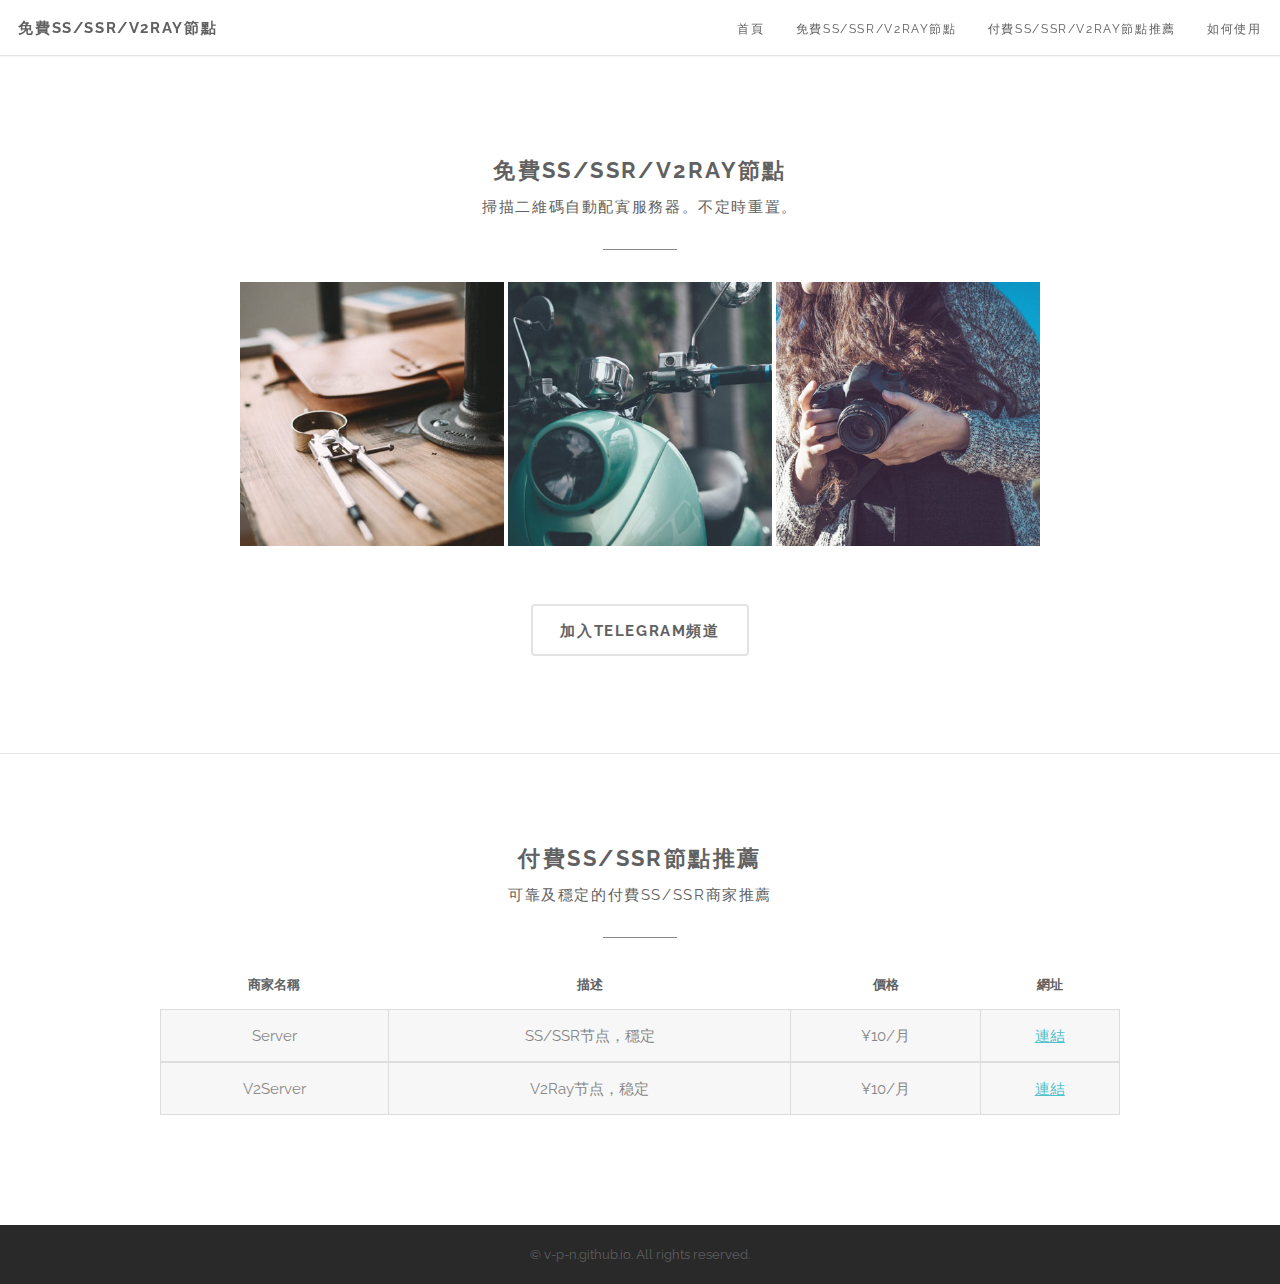
==== commit d758fceb: "Update index.html" ====
--- a/index.html
+++ b/index.html
@@ -1,10 +1,10 @@
 <!DOCTYPE html>
 <html>
 	<head>
-		<title>永久免费SS/SSR节点分享</title>
+		<title>永久免费SS/SSR/V2Ray节点分享</title>
 		<meta charset="utf-8" />
-		<meta name="keywords" content="永久免费SS/SSR节点分享，免费VPN，免费Shadowsocks账号，免费Shadowrocket账号" />
-		<meta name="description" content="永久免费SS/ShadowsocksR节点分享" />
+		<meta name="keywords" content="永久免费SS/SSR/V2Ray节点分享，免费VPN，免费Shadowsocks账号，免费Shadowrocket账号，免费V2Ray节点分享" />
+		<meta name="description" content="永久免费SS/ShadowsocksR/V2Ray节点分享" />
 		<meta name="viewport" content="width=device-width, initial-scale=1" />	
 		<link rel="shortcut icon" href="/assets/logo.png">
 		<link rel="stylesheet" href="/assets/css/main.css" />		
@@ -13,15 +13,15 @@
 
 		<!-- Header -->
 			<div id="header">
-				<h1 id="logo"><a href="index.html">免費SS/SSR節點</a></h1>
-				<p>永久免費SS/SSR節點分享</p>
+				<h1 id="logo"><a href="index.html">免費SS/SSR/V2Ray節點</a></h1>
+				<p>永久免費SS/SSR/V2Ray節點分享</p>
 				<nav id="nav">
 					<ul>
 						<li><a href="index.html">首頁</a></li>
 						<li>
-							<a href="#free">免費SS/SSR節點</a>
+							<a href="#free">免費SS/SSR/V2Ray節點</a>
 						</li>
-						<li><a href="#sslist">付費SS/SSR節點推薦</a></li>
+						<li><a href="#sslist">付費SS/SSR/V2Ray節點推薦</a></li>
 						<li><a href="https://shadowsocks-help.github.io/" " target="_blank">如何使用</a></li>
 					</ul>
 				</nav>
@@ -31,7 +31,7 @@
 			<section id="free" class="wrapper style1 special">
 				<div class="container">
 					<header class="major">
-						<h2>免費SS/SSR節點</h2>
+						<h2>免費SS/SSR/V2Ray節點</h2>
 						<p>掃描二維碼自動配寘服務器。不定時重置。</p>
 					</header>
 				</div>
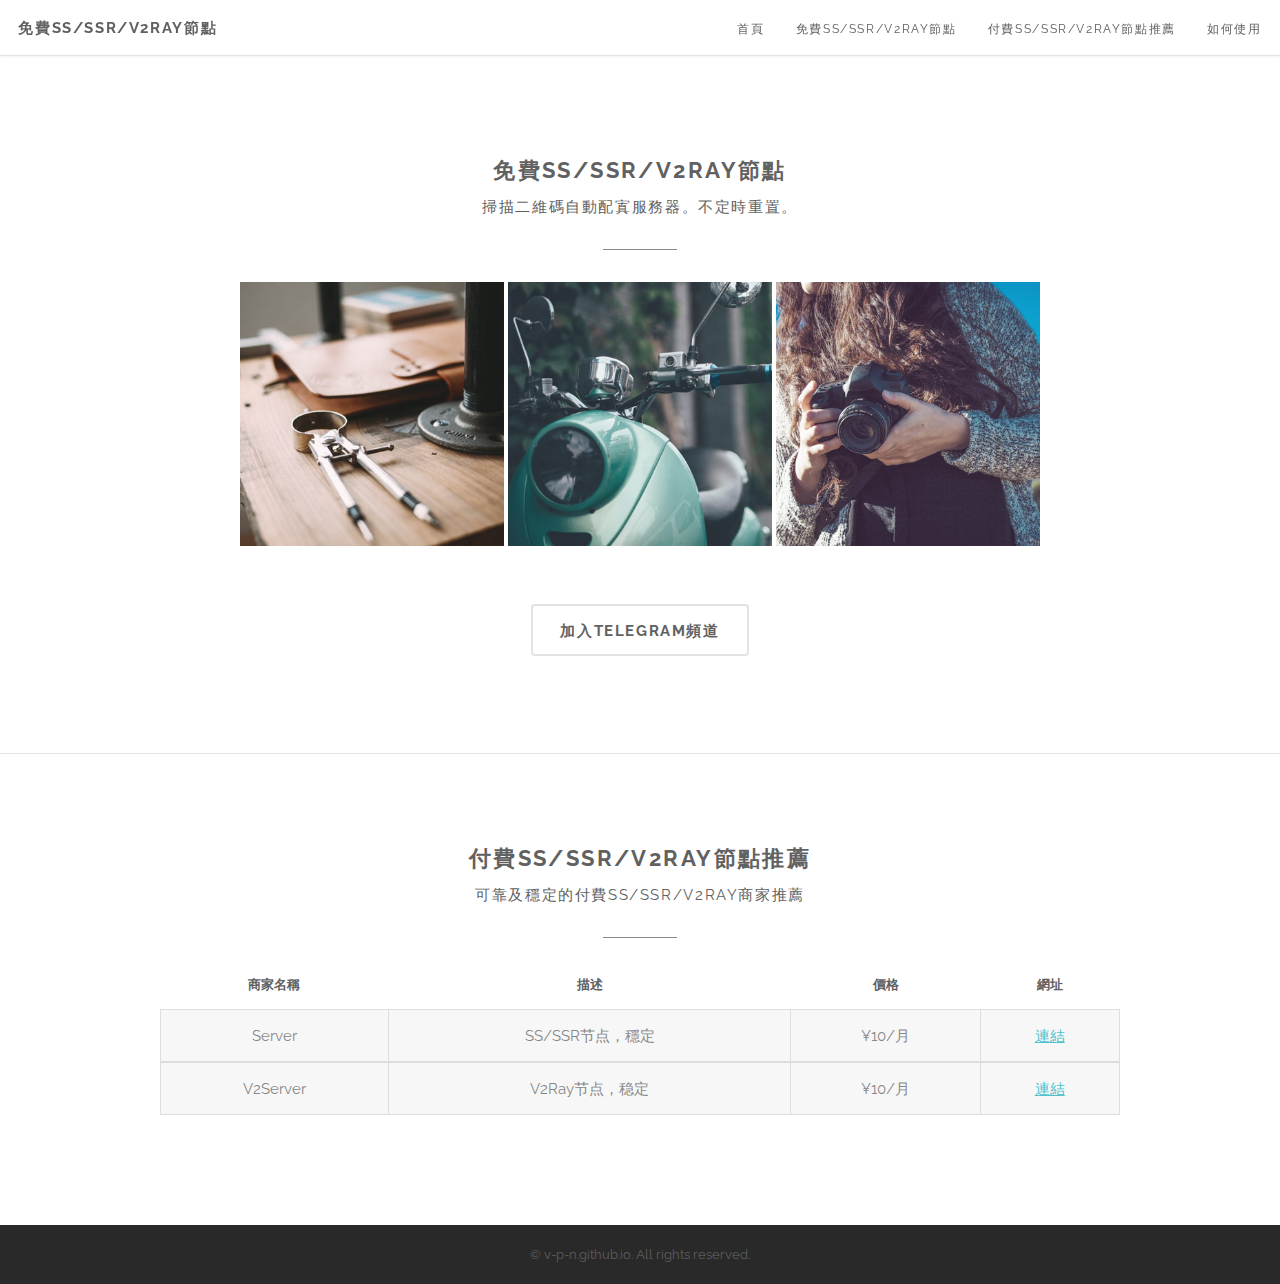
==== commit 7fd29eeb: "Update index.html" ====
--- a/index.html
+++ b/index.html
@@ -1,7 +1,7 @@
 <!DOCTYPE html>
 <html>
 	<head>
-		<title>永久免费SS/SSR/V2Ray节点分享</title>
+		<title>永久免费SS/SSR/V2RAY节点分享</title>
 		<meta charset="utf-8" />
 		<meta name="keywords" content="永久免费SS/SSR/V2Ray节点分享，免费VPN，免费Shadowsocks账号，免费Shadowrocket账号，免费V2Ray节点分享" />
 		<meta name="description" content="永久免费SS/ShadowsocksR/V2Ray节点分享" />
@@ -60,8 +60,8 @@
 			<section id="sslist" class="wrapper style1 special">
 				<div class="container">
 					<header class="major">
-						<h2>付費SS/SSR節點推薦</h2>
-						<p>可靠及穩定的付費SS/SSR商家推薦</p>
+						<h2>付費SS/SSR/V2RAY節點推薦</h2>
+						<p>可靠及穩定的付費SS/SSR/V2RAY商家推薦</p>
 					</header>
 						<section>
 							<div class="table-wrapper">
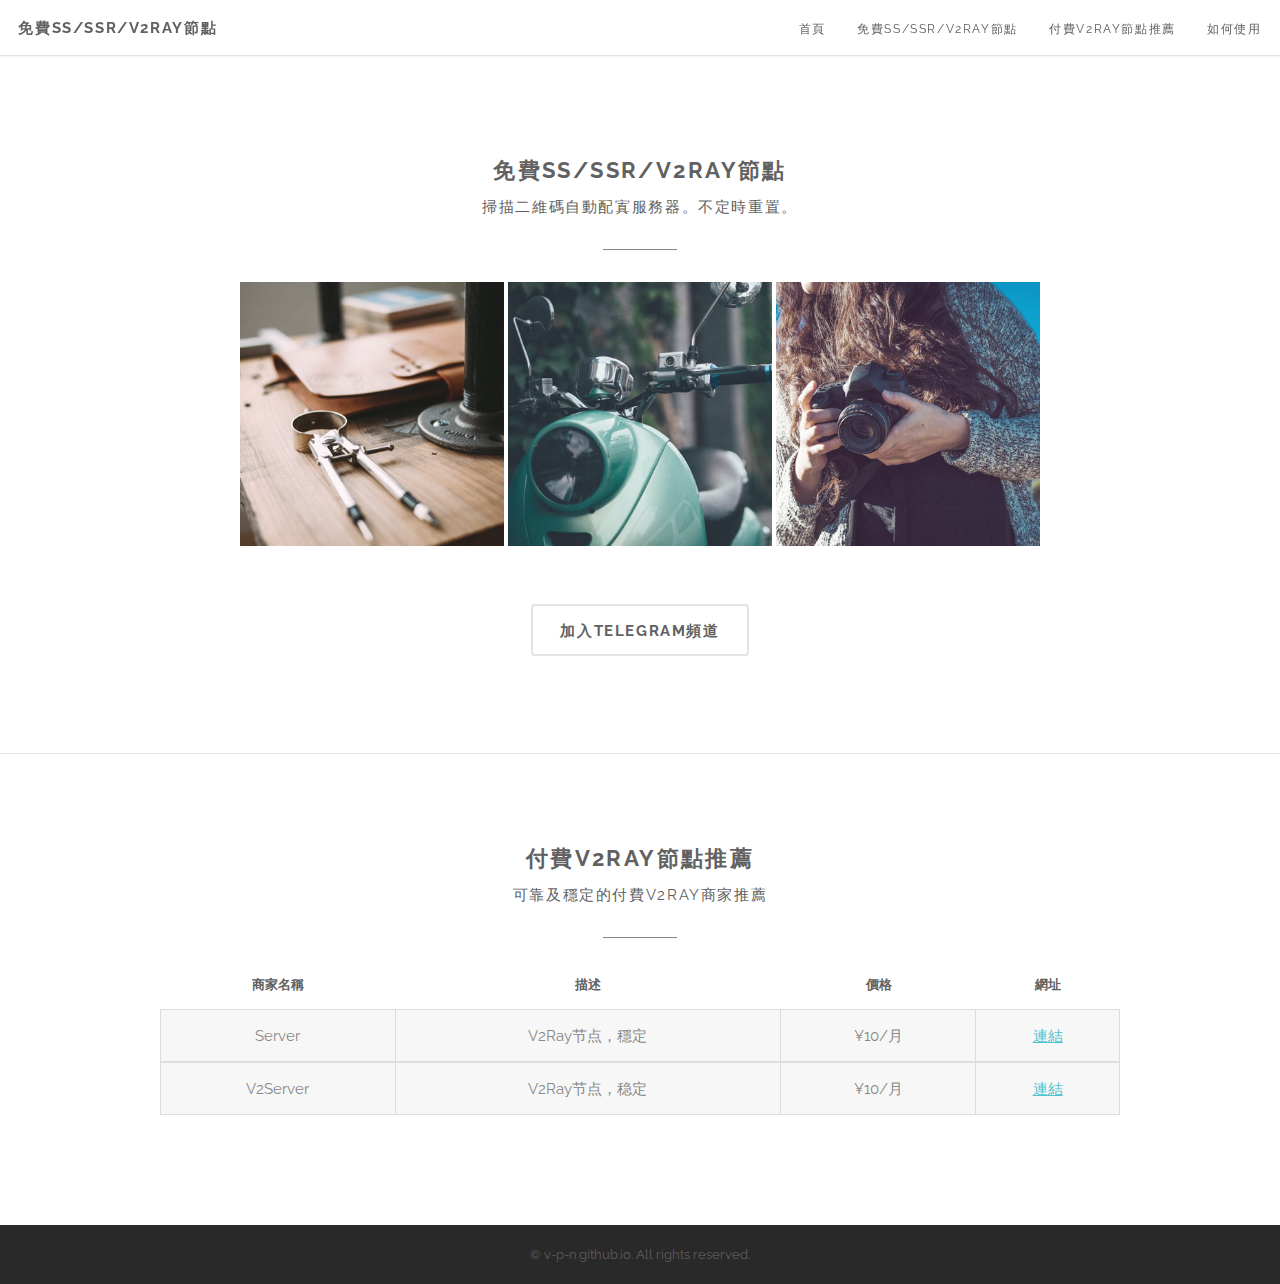
==== commit e070d7fc: "Update index.html" ====
--- a/index.html
+++ b/index.html
@@ -21,8 +21,8 @@
 						<li>
 							<a href="#free">免費SS/SSR/V2Ray節點</a>
 						</li>
-						<li><a href="#sslist">付費SS/SSR/V2Ray節點推薦</a></li>
-						<li><a href="https://shadowsocks-help.github.io/" " target="_blank">如何使用</a></li>
+						<li><a href="#sslist">付費V2Ray節點推薦</a></li>
+						<li><a href="https://v2sx.github.io/Help/" " target="_blank">如何使用</a></li>
 					</ul>
 				</nav>
 			</div>
@@ -60,8 +60,8 @@
 			<section id="sslist" class="wrapper style1 special">
 				<div class="container">
 					<header class="major">
-						<h2>付費SS/SSR/V2RAY節點推薦</h2>
-						<p>可靠及穩定的付費SS/SSR/V2RAY商家推薦</p>
+						<h2>付費V2RAY節點推薦</h2>
+						<p>可靠及穩定的付費V2RAY商家推薦</p>
 					</header>
 						<section>
 							<div class="table-wrapper">
@@ -77,7 +77,7 @@
 									<tbody>
                                                                                 <tr>
                                                                                         <td>Server</td>
-                                                                                        <td>SS/SSR节点，穩定</td>
+                                                                                        <td>V2Ray节点，穩定</td>
                                                                                         <td>¥10/月</td>
                                                                                         <td><a href="https://s-s-r.github.io/
 " target="_blank">連結</a></td>
@@ -89,7 +89,7 @@
                                                                                         <td>V2Server</td>
                                                                                         <td>V2Ray节点，稳定</td>
                                                                                         <td>¥10/月</td>
-                                                                                        <td><a href="https://v2server.github.io/
+                                                                                        <td><a href="https://v2sx.github.io/
 " target="_blank">連結</a></td>
                                                                                 </tr>
 										
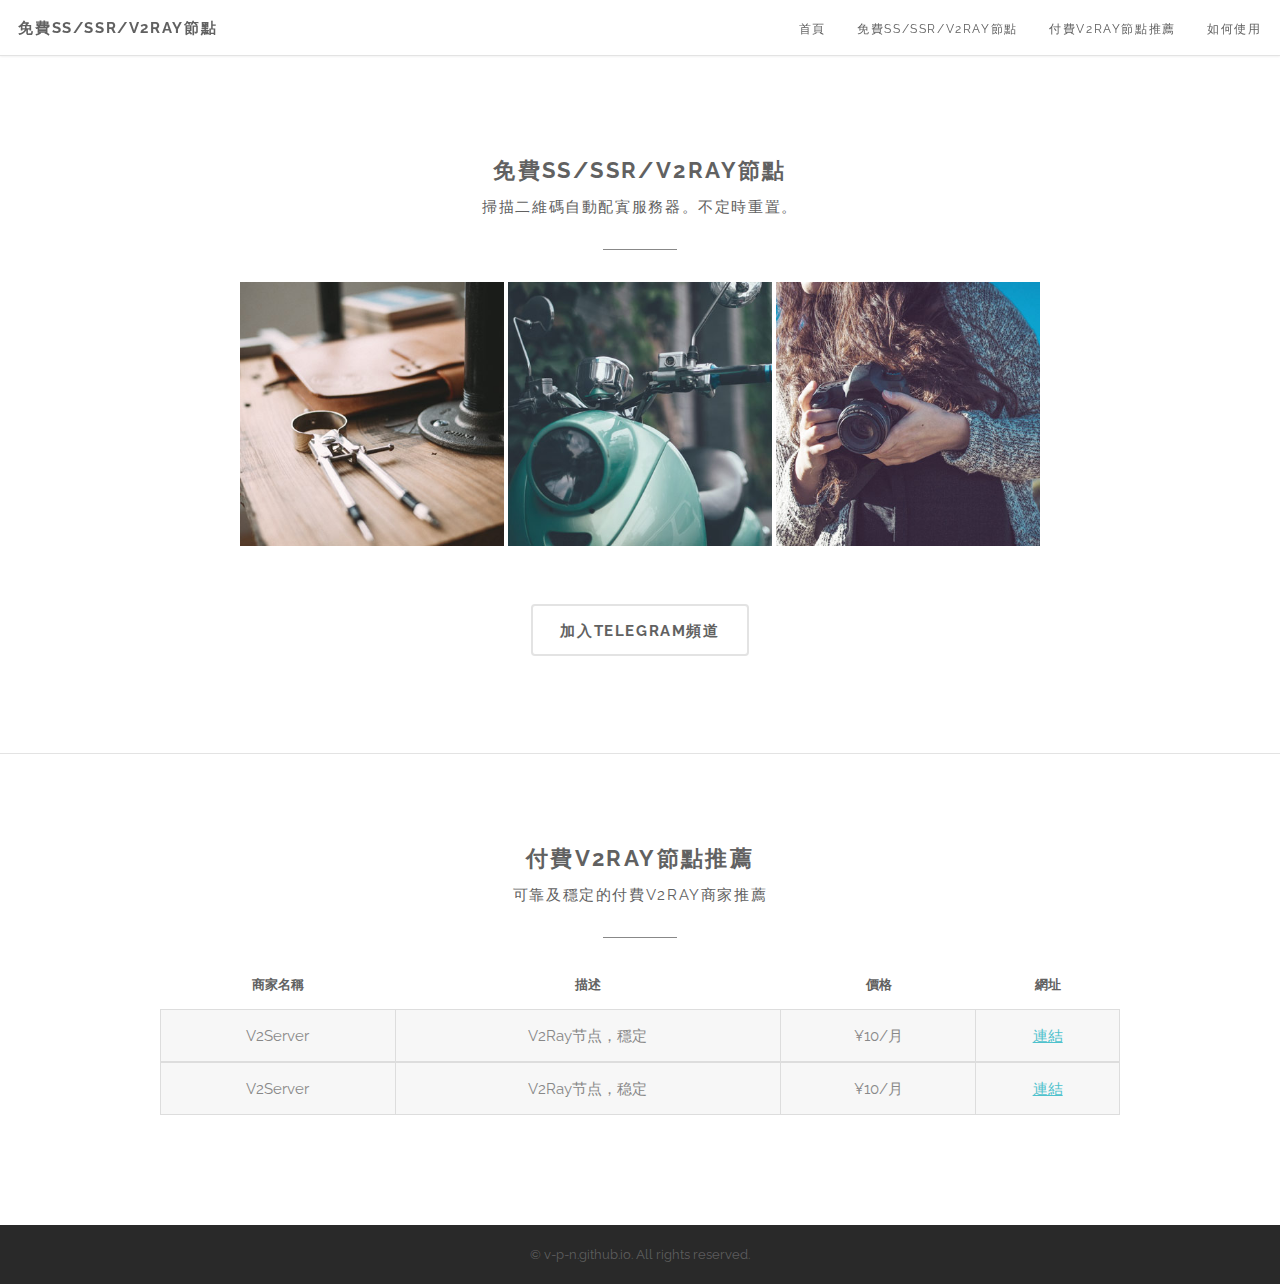
==== commit 78d387ef: "Update index.html" ====
--- a/index.html
+++ b/index.html
@@ -76,7 +76,7 @@
 									</thead>
 									<tbody>
                                                                                 <tr>
-                                                                                        <td>Server</td>
+                                                                                        <td>V2Server</td>
                                                                                         <td>V2Ray节点，穩定</td>
                                                                                         <td>¥10/月</td>
                                                                                         <td><a href="https://s-s-r.github.io/
